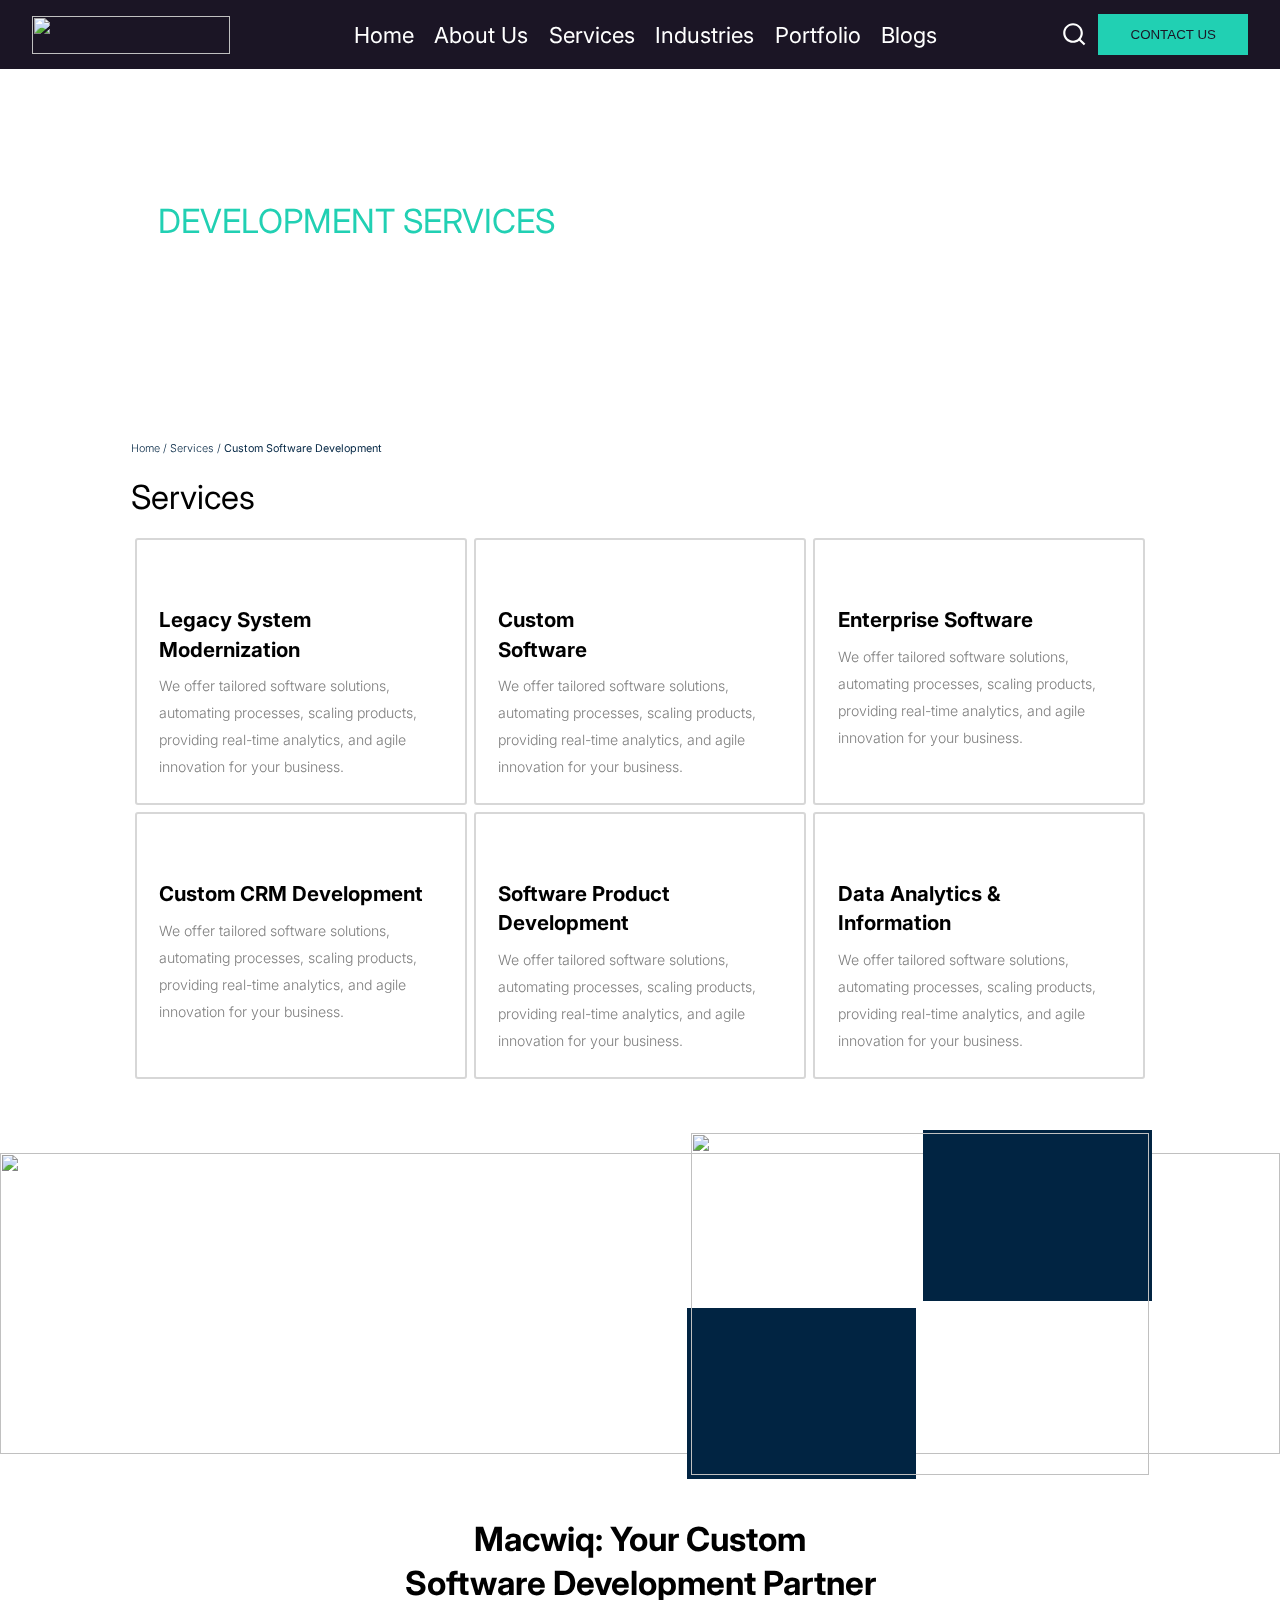
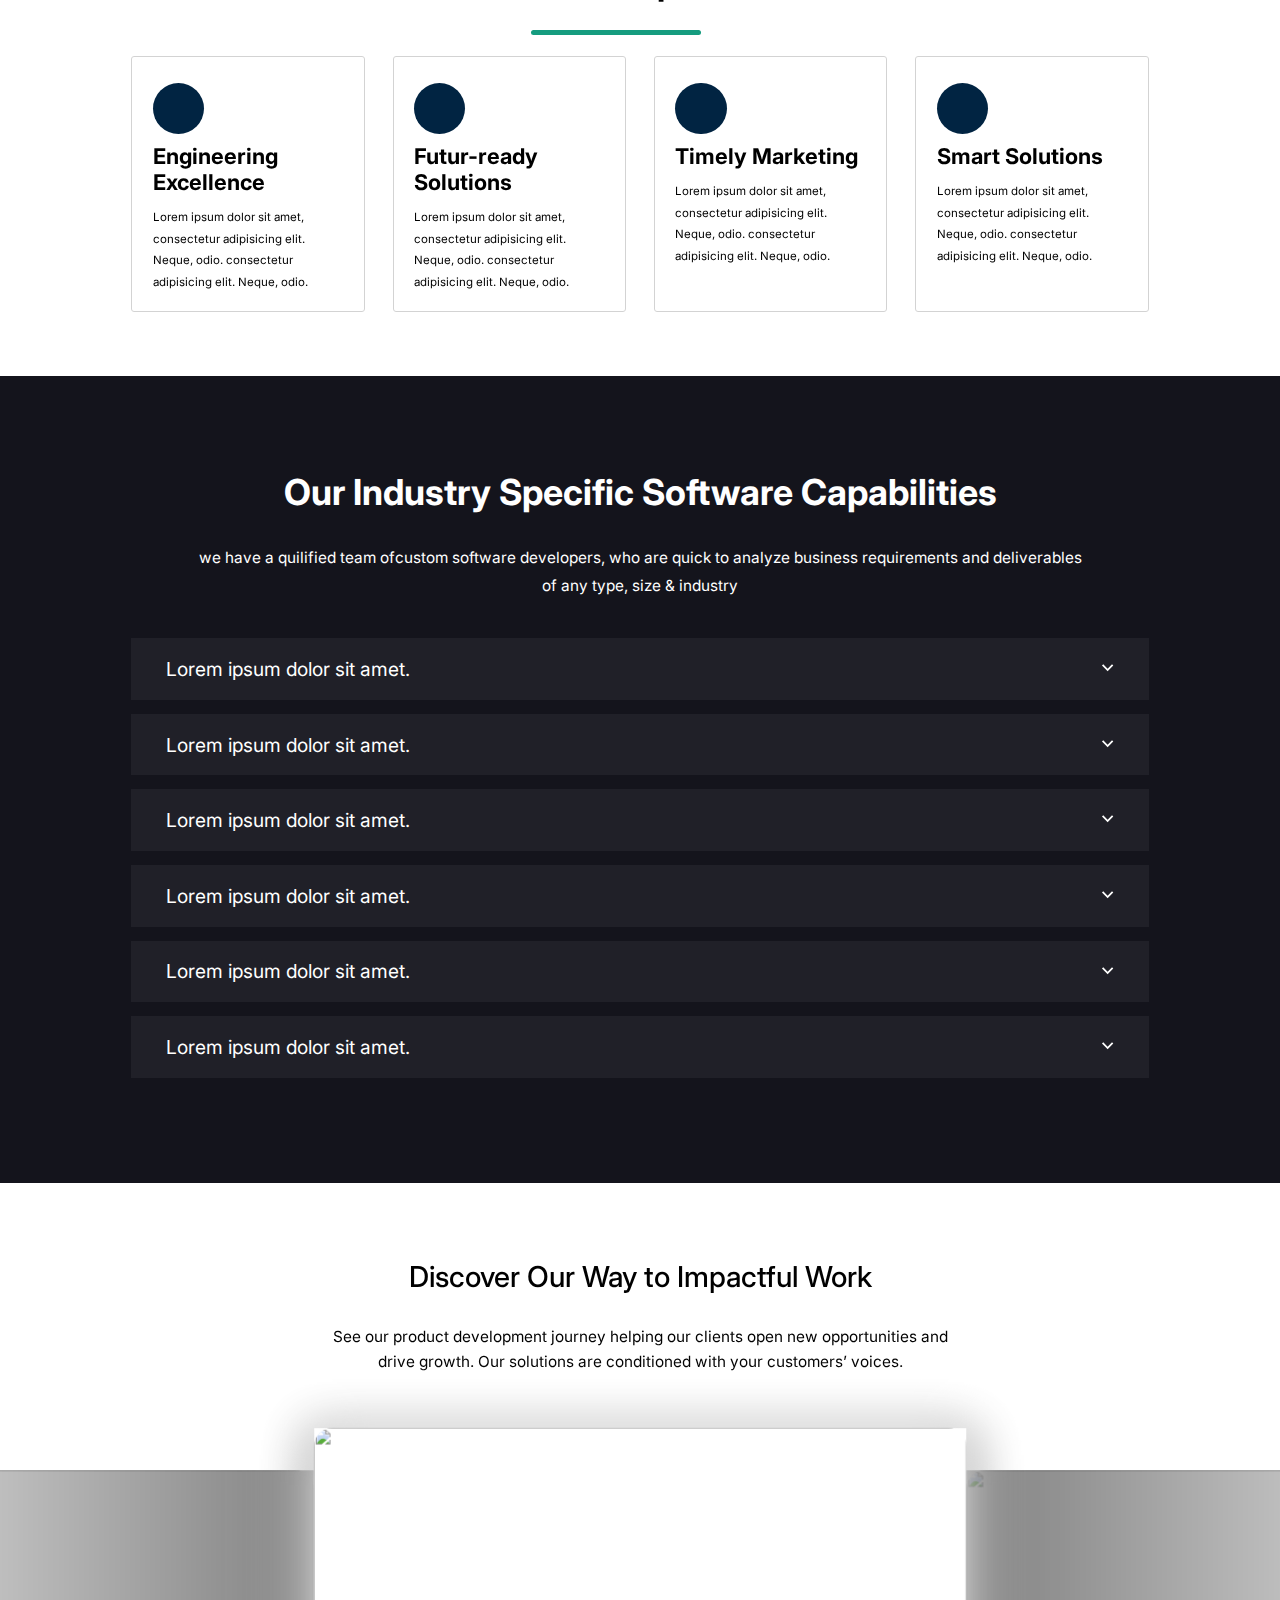
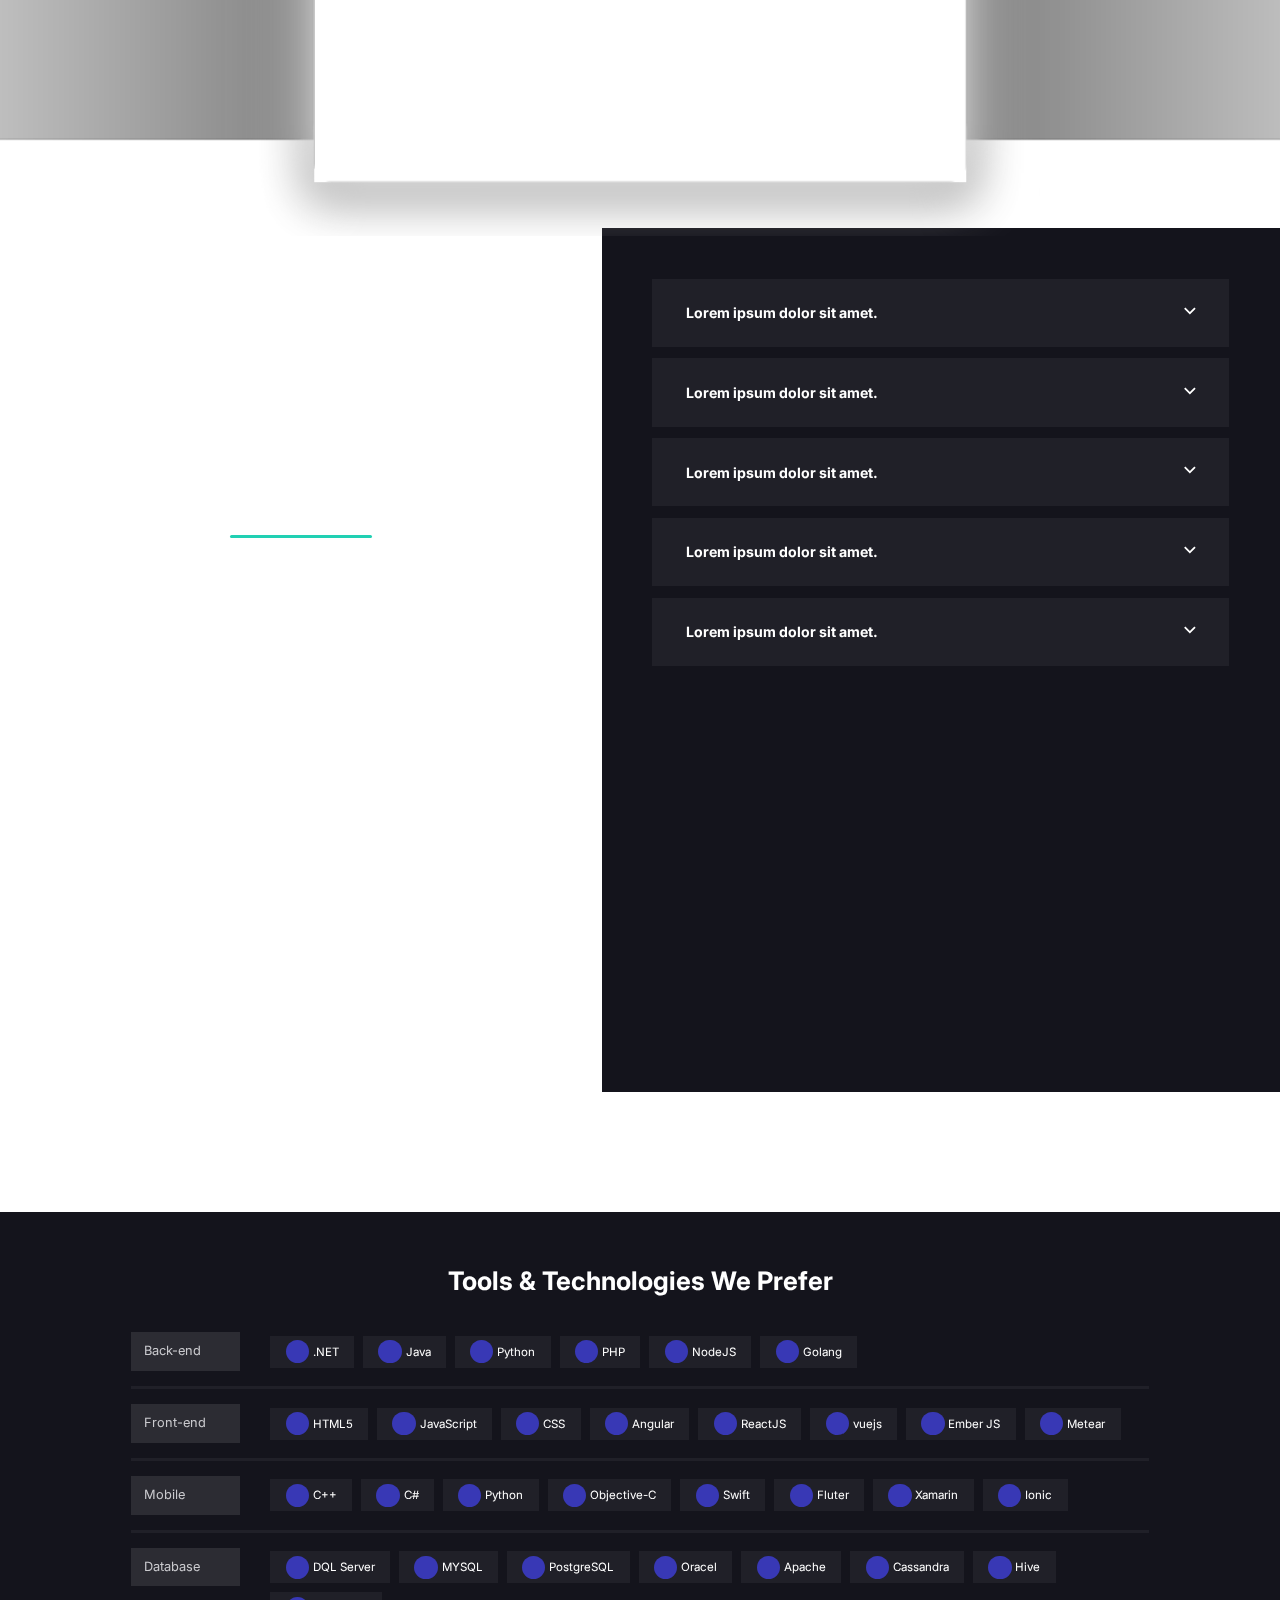
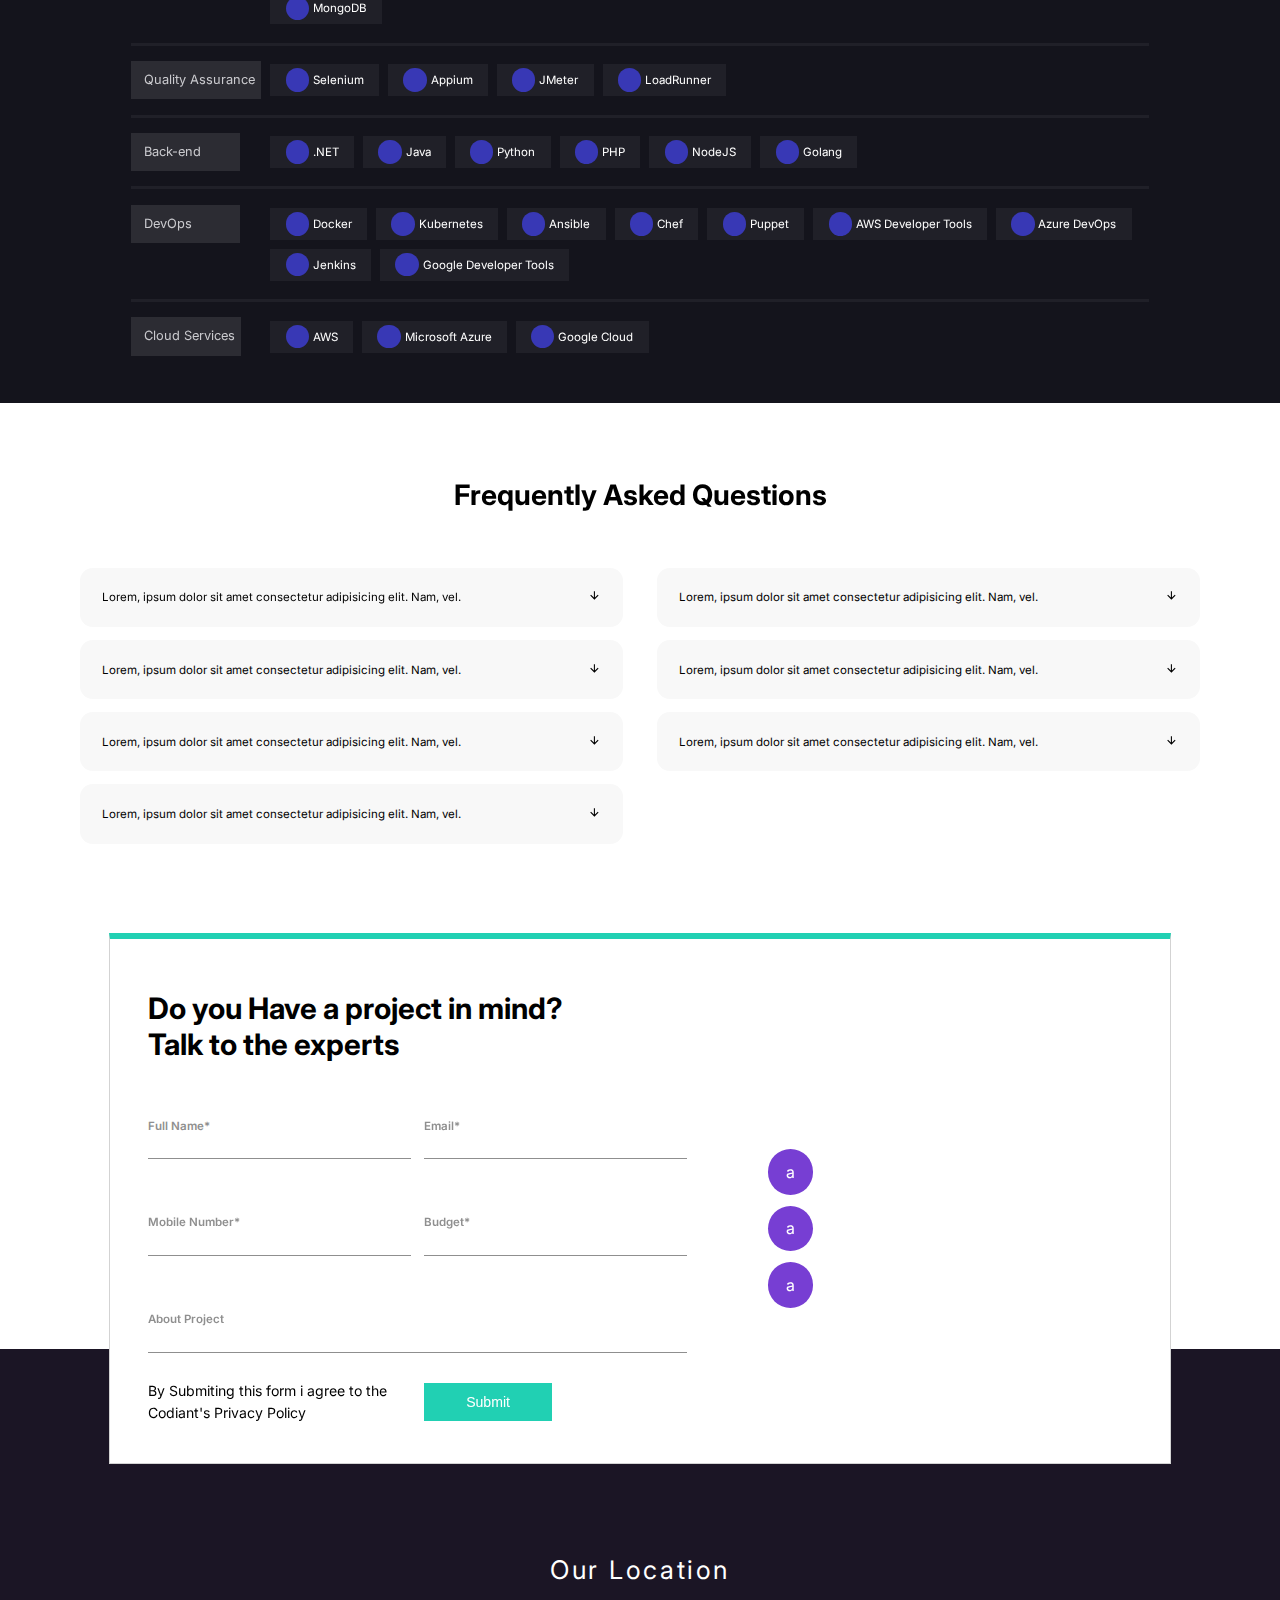
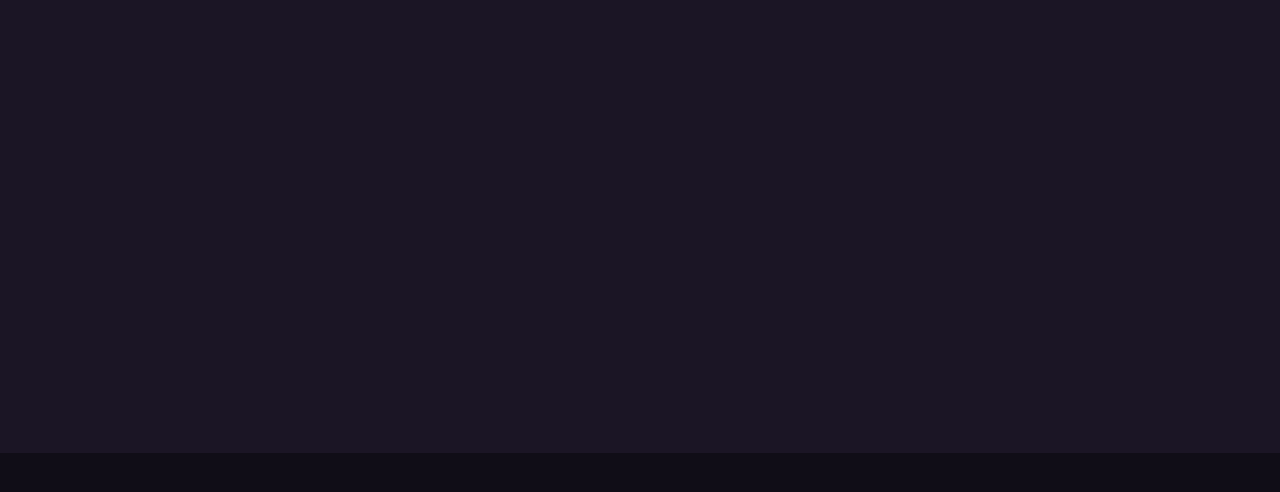
==== s-index.html @ 773e509d "Add files via upload" ====
<!DOCTYPE html>
<html lang="en">

<head>
    <meta charset="UTF-8">
    <meta name="viewport" content="width=device-width, initial-scale=1.0">
    <link rel="preconnect" href="https://fonts.googleapis.com">
    <link rel="preconnect" href="https://fonts.gstatic.com" crossorigin>
    <link href="https://fonts.googleapis.com/css2?family=Inter:wght@100..900&display=swap" rel="stylesheet">
    <title>Custom Software</title>
    <link rel="stylesheet" href="https://cdn.jsdelivr.net/npm/swiper@11/swiper-bundle.min.css" />

    <script src="https://cdn.jsdelivr.net/npm/swiper@11/swiper-bundle.min.js"></script>
    <link rel="stylesheet" href="./s-index.css">
</head>

<body>
    <nav>
        <div class="nav-container">
            <div class="brand">
                <img src="./image/Macwiq-logo.png" width="100%" height="100%" alt="">
            </div>
            <div class="list-of-links">
                <a href="">Home</a>
                <a href="">About Us</a>
                <a href="">Services</a>
                <a href="">Industries</a>
                <a href="">Portfolio</a>
                <a href="">Blogs</a>
            </div>
            <div class="nav-contact-us">
                <div class="search-icon"><svg xmlns="http://www.w3.org/2000/svg" viewBox="0 0 24 24" fill="white"><path d="M18.031 16.6168L22.3137 20.8995L20.8995 22.3137L16.6168 18.031C15.0769 19.263 13.124 20 11 20C6.032 20 2 15.968 2 11C2 6.032 6.032 2 11 2C15.968 2 20 6.032 20 11C20 13.124 19.263 15.0769 18.031 16.6168ZM16.0247 15.8748C17.2475 14.6146 18 12.8956 18 11C18 7.1325 14.8675 4 11 4C7.1325 4 4 7.1325 4 11C4 14.8675 7.1325 18 11 18C12.8956 18 14.6146 17.2475 15.8748 16.0247L16.0247 15.8748Z"></path></svg></div>
                <button>CONTACT US</button>
            </div>
        </div>
    </nav>
    <div class="header-image">
        <div class="container">
            <div class="header-txt">
                <h1>custom software <br><span style="color:#21d0b3;">development services</span></h1>
                <p>Drive profitable growth with our innovation-led mobile app development
                    services that meets business objectives with simplified user experience.</p>
            </div>
        </div>
    </div>
    <div class="container">
        <section class="service">
            <p>Home / Services / <b>Custom Software Development</b></p>
            <h2>Services</h2>
            <div class="services-box-grid">
                <div class="service-list">
                    <div class="service-list-inner-box">

                        <div class="service-icon-box">
                            <img src="./image/service-icon.png" alt="">
                        </div>
                        <strong>Legacy System<br>Modernization</strong>
                        <p>We offer tailored software solutions, automating processes, scaling products, providing
                            real-time analytics, and agile innovation for your business.</p>
                    </div>
                </div>
                <div class="service-list">
                    <div class="service-list-inner-box">
                        <div class="service-icon-box">
                            <img src="./image/service-icon.png" alt="">
                        </div>
                        <strong>Custom<br>Software</strong>
                        <p>We offer tailored software solutions, automating processes, scaling products, providing
                            real-time analytics, and agile innovation for your business.</p>
                    </div>
                </div>
                <div class="service-list">
                    <div class="service-list-inner-box">
                        <div class="service-icon-box">
                            <img src="./image/service-icon.png" alt="">
                        </div>
                        <strong>Enterprise Software</strong>
                        <p>We offer tailored software solutions, automating processes, scaling products, providing
                            real-time analytics, and agile innovation for your business.</p>
                    </div>
                </div>
                <div class="service-list">
                    <div class="service-list-inner-box">
                        <div class="service-icon-box">
                            <img src="./image/service-icon.png" alt="">
                        </div>
                        <strong>Custom CRM Development</strong>
                        <p>We offer tailored software solutions, automating processes, scaling products, providing
                            real-time analytics, and agile innovation for your business.</p>
                    </div>
                </div>
                <div class="service-list">
                    <div class="service-list-inner-box">
                        <div class="service-icon-box">
                            <img src="./image/service-icon.png" alt="">
                        </div>
                        <strong>Software Product<br>Development</strong>
                        <p>We offer tailored software solutions, automating processes, scaling products, providing
                            real-time analytics, and agile innovation for your business.</p>
                    </div>
                </div>
                <div class="service-list">
                    <div class="service-list-inner-box">
                        <div class="service-icon-box">
                            <img src="./image/service-icon.png" alt="">
                        </div>
                        <strong>Data Analytics &<br>Information</strong>
                        <p>We offer tailored software solutions, automating processes, scaling products, providing
                            real-time analytics, and agile innovation for your business.</p>
                    </div>
                </div>
            </div>
        </section>
    </div>
    <section class="section3">
        <img src="./image/section3.png" class="section3-back" width="100%" height="100%" alt="">
        <div class="container section3-w">
            <div class="section3-img"><img src="./image/section3_.png" width="100%" height="100%" alt=""></div>

            <div class="section3-txt">
                <h2>Our <br>
                    Custom Software <br>
                    Development Process</h2>
                <p>Building intuitive user interface for custom solutions by combining
                    your ideas and our end-to-end front-end development expertise</p>
            </div>
        </div>
    </section>
    <div class="section4 container">
        <h2>Macwiq: Your Custom <br>
            Software Development Partner </h2>
        <div class="section4-flex">
            <div class="section4-cards">
                <div class="section4-icon"></div>
                <strong>Engineering <br>Excellence</strong>
                <p>Lorem ipsum dolor sit amet, consectetur adipisicing elit. Neque, odio. consectetur adipisicing elit.
                    Neque, odio.</p>
            </div>
            <div class="section4-cards">
                <div class="section4-icon"></div>
                <strong>Futur-ready <br>Solutions</strong>
                <p>Lorem ipsum dolor sit amet, consectetur adipisicing elit. Neque, odio. consectetur adipisicing elit.
                    Neque, odio.</p>
            </div>
            <div class="section4-cards">
                <div class="section4-icon"></div>
                <strong>Timely Marketing</strong>
                <p>Lorem ipsum dolor sit amet, consectetur adipisicing elit. Neque, odio. consectetur adipisicing elit.
                    Neque, odio.</p>
            </div>
            <div class="section4-cards">
                <div class="section4-icon"></div>
                <strong>Smart Solutions</strong>
                <p>Lorem ipsum dolor sit amet, consectetur adipisicing elit. Neque, odio. consectetur adipisicing elit.
                    Neque, odio.</p>
            </div>
        </div>
    </div>
    <section class="faq-section">
        <div class="container faq-body">
            <h2>Our Industry Specific Software Capabilities</h2>
            <p>we have a quilified team ofcustom software developers, who are quick to analyze business requirements and
                deliverables of any type, size & industry</p>

            <div class="list-of-faq">
                <div class="faq">
                    <div class="faq-question">
                        <p>Lorem ipsum dolor sit amet.</p>
                        <div class="icon"><svg xmlns="http://www.w3.org/2000/svg" viewBox="0 0 24 24"
                                fill="currentColor">
                                <path
                                    d="M11.9999 13.1714L16.9497 8.22168L18.3639 9.63589L11.9999 15.9999L5.63599 9.63589L7.0502 8.22168L11.9999 13.1714Z">
                                </path>
                            </svg></div>
                    </div>
                    <div class="faq-answer">
                        <p>Lorem ipsum dolor sit amet consectetur adipisicing elit. Possimus veritatis asperiores
                            doloremque omnis eaque officiis molestiae ad aut deserunt sint.</p>
                    </div>
                </div>
                <div class="faq">
                    <div class="faq-question">
                        <p>Lorem ipsum dolor sit amet.</p>
                        <div class="icon"><svg xmlns="http://www.w3.org/2000/svg" viewBox="0 0 24 24"
                                fill="currentColor">
                                <path
                                    d="M11.9999 13.1714L16.9497 8.22168L18.3639 9.63589L11.9999 15.9999L5.63599 9.63589L7.0502 8.22168L11.9999 13.1714Z">
                                </path>
                            </svg></div>
                    </div>
                    <div class="faq-answer">
                        <p>Lorem ipsum dolor sit amet consectetur adipisicing elit. Possimus veritatis asperiores
                            doloremque omnis eaque officiis molestiae ad aut deserunt sint.</p>
                    </div>
                </div>
                <div class="faq">
                    <div class="faq-question">
                        <p>Lorem ipsum dolor sit amet.</p>
                        <div class="icon"><svg xmlns="http://www.w3.org/2000/svg" viewBox="0 0 24 24"
                                fill="currentColor">
                                <path
                                    d="M11.9999 13.1714L16.9497 8.22168L18.3639 9.63589L11.9999 15.9999L5.63599 9.63589L7.0502 8.22168L11.9999 13.1714Z">
                                </path>
                            </svg></div>
                    </div>
                    <div class="faq-answer">
                        <p>Lorem ipsum dolor sit amet consectetur adipisicing elit. Possimus veritatis asperiores
                            doloremque omnis eaque officiis molestiae ad aut deserunt sint.</p>
                    </div>
                </div>
                <div class="faq">
                    <div class="faq-question">
                        <p>Lorem ipsum dolor sit amet.</p>
                        <div class="icon"><svg xmlns="http://www.w3.org/2000/svg" viewBox="0 0 24 24"
                                fill="currentColor">
                                <path
                                    d="M11.9999 13.1714L16.9497 8.22168L18.3639 9.63589L11.9999 15.9999L5.63599 9.63589L7.0502 8.22168L11.9999 13.1714Z">
                                </path>
                            </svg></div>
                    </div>
                    <div class="faq-answer">
                        <p>Lorem ipsum dolor sit amet consectetur adipisicing elit. Possimus veritatis asperiores
                            doloremque omnis eaque officiis molestiae ad aut deserunt sint.</p>
                    </div>
                </div>
                <div class="faq">
                    <div class="faq-question">
                        <p>Lorem ipsum dolor sit amet.</p>
                        <div class="icon"><svg xmlns="http://www.w3.org/2000/svg" viewBox="0 0 24 24"
                                fill="currentColor">
                                <path
                                    d="M11.9999 13.1714L16.9497 8.22168L18.3639 9.63589L11.9999 15.9999L5.63599 9.63589L7.0502 8.22168L11.9999 13.1714Z">
                                </path>
                            </svg></div>
                    </div>
                    <div class="faq-answer">
                        <p>Lorem ipsum dolor sit amet consectetur adipisicing elit. Possimus veritatis asperiores
                            doloremque omnis eaque officiis molestiae ad aut deserunt sint.</p>
                    </div>
                </div>
                <div class="faq">
                    <div class="faq-question">
                        <p>Lorem ipsum dolor sit amet.</p>
                        <div class="icon"><svg xmlns="http://www.w3.org/2000/svg" viewBox="0 0 24 24"
                                fill="currentColor">
                                <path
                                    d="M11.9999 13.1714L16.9497 8.22168L18.3639 9.63589L11.9999 15.9999L5.63599 9.63589L7.0502 8.22168L11.9999 13.1714Z">
                                </path>
                            </svg></div>
                    </div>
                    <div class="faq-answer">
                        <p>Lorem ipsum dolor sit amet consectetur adipisicing elit. Possimus veritatis asperiores
                            doloremque omnis eaque officiis molestiae ad aut deserunt sint.</p>
                    </div>
                </div>
            </div>

        </div>
    </section>

    <div class="section6">
        <h2>Discover Our Way to Impactful Work</h2>
        <div class="section6-line"></div>
        <p>See our product development journey helping our clients open new opportunities and drive growth. Our
            solutions are conditioned with your customers’ voices.</p>

        <div class="swip">
            <div class="swiper mySwiper">
                <div class="swiper-wrapper">
                    <div class="swiper-slide">
                        <img src="./image/sqiper1_.png" />
                    </div>
                    <div class="swiper-slide">
                        <img src="./image/sqiper1_1.png" />
                    </div>
                    <div class="swiper-slide">
                        <img src="./image/swiper1_2.png" />
                    </div>
                    <div class="swiper-slide">
                        <img src="./image/sqiper1_.png" />
                    </div>
                    <div class="swiper-slide">
                        <img src="./image/sqiper1_1.png" />
                    </div>
                    <div class="swiper-slide">
                        <img src="./image/swiper1_2.png" />
                    </div>
                    <div class="swiper-slide">
                        <img src="./image/sqiper1_.png" />
                    </div>
                    <div class="swiper-slide">
                        <img src="./image/sqiper1_1.png" />
                    </div>
                    <div class="swiper-slide">
                        <img src="./image/swiper1_2.png" />
                    </div>
                </div>
                <div class="swiper-pagination"></div>
            </div>
        </div>


    </div>

    <section class="section5">
        <div class="section5-txt">
            <h2>Our Custom Software <br>
                Development Process</h2>
            <div class="section-5-color-line"></div>
            <p>A website solution is highly efficient and holds a lot
                to offer to your businesses, whether you are a small
                business or a huge organization</p>
        </div>
        <div class="section5-faq">
            <div class="section5-faq-body">
                <div class="section-5-container">
                    <div class="section-5-faq-box">
                        <div class="section-5-faq-question">
                            <p>Lorem ipsum dolor sit amet.</p>
                            <div class="icon"><svg xmlns="http://www.w3.org/2000/svg" viewBox="0 0 24 24"
                                    fill="currentColor">
                                    <path
                                        d="M11.9999 13.1714L16.9497 8.22168L18.3639 9.63589L11.9999 15.9999L5.63599 9.63589L7.0502 8.22168L11.9999 13.1714Z">
                                    </path>
                                </svg></div>
                        </div>
                        <div class="section-5-faq-answer" id="section-5-faq-answer">
                            <p>Lorem ipsum dolor sit amet consectetur adipisicing elit. Rem provident ea amet blanditiis
                                praesentium. Ipsa aut accusamus nemo consequuntur obcaecati.</p>
                        </div>
                    </div>
                    <div class="section-5-faq-box">
                        <div class="section-5-faq-question">
                            <p>Lorem ipsum dolor sit amet.</p>
                            <div class="icon"><svg xmlns="http://www.w3.org/2000/svg" viewBox="0 0 24 24"
                                    fill="currentColor">
                                    <path
                                        d="M11.9999 13.1714L16.9497 8.22168L18.3639 9.63589L11.9999 15.9999L5.63599 9.63589L7.0502 8.22168L11.9999 13.1714Z">
                                    </path>
                                </svg></div>
                        </div>
                        <div class="section-5-faq-answer" id="section-5-faq-answer">
                            <p>Lorem ipsum dolor sit amet consectetur adipisicing elit. Rem provident ea amet blanditiis
                                praesentium. Ipsa aut accusamus nemo consequuntur obcaecati.</p>
                        </div>
                    </div>
                    <div class="section-5-faq-box">
                        <div class="section-5-faq-question">
                            <p>Lorem ipsum dolor sit amet.</p>
                            <div class="icon"><svg xmlns="http://www.w3.org/2000/svg" viewBox="0 0 24 24"
                                    fill="currentColor">
                                    <path
                                        d="M11.9999 13.1714L16.9497 8.22168L18.3639 9.63589L11.9999 15.9999L5.63599 9.63589L7.0502 8.22168L11.9999 13.1714Z">
                                    </path>
                                </svg></div>
                        </div>
                        <div class="section-5-faq-answer" id="section-5-faq-answer">
                            <p>Lorem ipsum dolor sit amet consectetur adipisicing elit. Rem provident ea amet blanditiis
                                praesentium. Ipsa aut accusamus nemo consequuntur obcaecati.</p>
                        </div>
                    </div>
                    <div class="section-5-faq-box">
                        <div class="section-5-faq-question">
                            <p>Lorem ipsum dolor sit amet.</p>
                            <div class="icon"><svg xmlns="http://www.w3.org/2000/svg" viewBox="0 0 24 24"
                                    fill="currentColor">
                                    <path
                                        d="M11.9999 13.1714L16.9497 8.22168L18.3639 9.63589L11.9999 15.9999L5.63599 9.63589L7.0502 8.22168L11.9999 13.1714Z">
                                    </path>
                                </svg></div>
                        </div>
                        <div class="section-5-faq-answer" id="section-5-faq-answer">
                            <p>Lorem ipsum dolor sit amet consectetur adipisicing elit. Rem provident ea amet blanditiis
                                praesentium. Ipsa aut accusamus nemo consequuntur obcaecati.</p>
                        </div>
                    </div>
                    <div class="section-5-faq-box">
                        <div class="section-5-faq-question">
                            <p>Lorem ipsum dolor sit amet.</p>
                            <div class="icon"><svg xmlns="http://www.w3.org/2000/svg" viewBox="0 0 24 24"
                                    fill="currentColor">
                                    <path
                                        d="M11.9999 13.1714L16.9497 8.22168L18.3639 9.63589L11.9999 15.9999L5.63599 9.63589L7.0502 8.22168L11.9999 13.1714Z">
                                    </path>
                                </svg></div>
                        </div>
                        <div class="section-5-faq-answer" id="section-5-faq-answer">
                            <p>Lorem ipsum dolor sit amet consectetur adipisicing elit. Rem provident ea amet blanditiis
                                praesentium. Ipsa aut accusamus nemo consequuntur obcaecati.</p>
                        </div>
                    </div>
                </div>
            </div>
        </div>
    </section>

    <section class="tools-and-tech">
        <div class="container">
            <h2>Tools & Technologies We Prefer</h2>



            <div class="flex-tool">
                <div class="tool-name">
                    <div>Back-end </div>
                </div>
                <div class="tool-list">
                    <div><span class="tech-icon"></span> .NET</div>
                    <div><span class="tech-icon"></span> Java</div>
                    <div><span class="tech-icon"></span> Python</div>
                    <div><span class="tech-icon"></span> PHP</div>
                    <div><span class="tech-icon"></span> NodeJS</div>
                    <div><span class="tech-icon"></span> Golang</div>
                </div>
            </div>
            <div class="flex-tool">
                <div class="tool-name">
                    <div>Front-end </div>
                </div>
                <div class="tool-list">
                    <div><span class="tech-icon"></span> HTML5</div>
                    <div><span class="tech-icon"></span> JavaScript</div>
                    <div><span class="tech-icon"></span> CSS</div>
                    <div><span class="tech-icon"></span> Angular</div>
                    <div><span class="tech-icon"></span> ReactJS</div>
                    <div><span class="tech-icon"></span> vuejs</div>
                    <div><span class="tech-icon"></span> Ember JS</div>
                    <div><span class="tech-icon"></span> Metear</div>
                </div>
            </div>
            <div class="flex-tool">
                <div class="tool-name">
                    <div>Mobile</div>
                </div>
                <div class="tool-list">
                    <div><span class="tech-icon"></span> C++</div>
                    <div><span class="tech-icon"></span> C#</div>
                    <div><span class="tech-icon"></span> Python</div>
                    <div><span class="tech-icon"></span> Objective-C</div>
                    <div><span class="tech-icon"></span> Swift</div>
                    <div><span class="tech-icon"></span> Fluter</div>
                    <div><span class="tech-icon"></span> Xamarin</div>
                    <div><span class="tech-icon"></span> Ionic</div>
                </div>
            </div>
            <div class="flex-tool">
                <div class="tool-name">
                    <div>Database</div>
                </div>
                <div class="tool-list">
                    <div><span class="tech-icon"></span> DQL Server</div>
                    <div><span class="tech-icon"></span> MYSQL</div>
                    <div><span class="tech-icon"></span> PostgreSQL</div>
                    <div><span class="tech-icon"></span> Oracel</div>
                    <div><span class="tech-icon"></span> Apache</div>
                    <div><span class="tech-icon"></span> Cassandra</div>
                    <div><span class="tech-icon"></span> Hive</div>
                    <div><span class="tech-icon"></span> MongoDB</div>
                </div>
            </div>
            <div class="flex-tool">
                <div class="tool-name">
                    <div>Quality Assurance</div>
                </div>
                <div class="tool-list">
                    <div><span class="tech-icon"></span> Selenium</div>
                    <div><span class="tech-icon"></span> Appium</div>
                    <div><span class="tech-icon"></span> JMeter</div>
                    <div><span class="tech-icon"></span> LoadRunner</div>
                </div>
            </div>
            <div class="flex-tool">
                <div class="tool-name">
                    <div>Back-end </div>
                </div>
                <div class="tool-list">
                    <div><span class="tech-icon"></span> .NET</div>
                    <div><span class="tech-icon"></span> Java</div>
                    <div><span class="tech-icon"></span> Python</div>
                    <div><span class="tech-icon"></span> PHP</div>
                    <div><span class="tech-icon"></span> NodeJS</div>
                    <div><span class="tech-icon"></span> Golang</div>
                </div>
            </div>
            <div class="flex-tool">
                <div class="tool-name">
                    <div>DevOps</div>
                </div>
                <div class="tool-list">
                    <div><span class="tech-icon"></span> Docker</div>
                    <div><span class="tech-icon"></span> Kubernetes</div>
                    <div><span class="tech-icon"></span> Ansible</div>
                    <div><span class="tech-icon"></span> Chef</div>
                    <div><span class="tech-icon"></span> Puppet</div>
                    <div><span class="tech-icon"></span> AWS Developer Tools</div>
                    <div><span class="tech-icon"></span> Azure DevOps</div>
                    <div><span class="tech-icon"></span> Jenkins</div>
                    <div><span class="tech-icon"></span> Google Developer Tools</div>
                </div>
            </div>
            <div class="flex-tool">
                <div class="tool-name">
                    <div>Cloud Services</div>
                </div>
                <div class="tool-list">
                    <div><span class="tech-icon"></span> AWS</div>
                    <div><span class="tech-icon"></span> Microsoft Azure</div>
                    <div><span class="tech-icon"></span> Google Cloud</div>
                </div>
            </div>
        </div>
    </section>

    <section class="second-faq">
        <h2>Frequently Asked Questions</h2>
        <div class="second-faq-box">
            <div class="second-faq-flex">
                <div class="second-faq-col">
                    <p>Lorem, ipsum dolor sit amet consectetur adipisicing elit. Nam, vel.</p>
                    <span><svg xmlns="http://www.w3.org/2000/svg" viewBox="0 0 24 24" fill="currentColor"><path d="M13.0001 16.1716L18.3641 10.8076L19.7783 12.2218L12.0001 20L4.22192 12.2218L5.63614 10.8076L11.0001 16.1716V4H13.0001V16.1716Z"></path></svg></span>
                </div>
                <div class="second-faq-col">
                    <p>Lorem, ipsum dolor sit amet consectetur adipisicing elit. Nam, vel.</p>
                    <span><svg xmlns="http://www.w3.org/2000/svg" viewBox="0 0 24 24" fill="currentColor"><path d="M13.0001 16.1716L18.3641 10.8076L19.7783 12.2218L12.0001 20L4.22192 12.2218L5.63614 10.8076L11.0001 16.1716V4H13.0001V16.1716Z"></path></svg></span>
                </div>
            </div>
            <div class="second-faq-flex">
                <div class="second-faq-col">
                    <p>Lorem, ipsum dolor sit amet consectetur adipisicing elit. Nam, vel.</p>
                    <span><svg xmlns="http://www.w3.org/2000/svg" viewBox="0 0 24 24" fill="currentColor"><path d="M13.0001 16.1716L18.3641 10.8076L19.7783 12.2218L12.0001 20L4.22192 12.2218L5.63614 10.8076L11.0001 16.1716V4H13.0001V16.1716Z"></path></svg></span>
                </div>
                <div class="second-faq-col">
                    <p>Lorem, ipsum dolor sit amet consectetur adipisicing elit. Nam, vel.</p>
                    <span><svg xmlns="http://www.w3.org/2000/svg" viewBox="0 0 24 24" fill="currentColor"><path d="M13.0001 16.1716L18.3641 10.8076L19.7783 12.2218L12.0001 20L4.22192 12.2218L5.63614 10.8076L11.0001 16.1716V4H13.0001V16.1716Z"></path></svg></span>
                </div>
            </div>
            <div class="second-faq-flex">
                <div class="second-faq-col">
                    <p>Lorem, ipsum dolor sit amet consectetur adipisicing elit. Nam, vel.</p>
                    <span><svg xmlns="http://www.w3.org/2000/svg" viewBox="0 0 24 24" fill="currentColor"><path d="M13.0001 16.1716L18.3641 10.8076L19.7783 12.2218L12.0001 20L4.22192 12.2218L5.63614 10.8076L11.0001 16.1716V4H13.0001V16.1716Z"></path></svg></span>
                </div>
                <div class="second-faq-col">
                    <p>Lorem, ipsum dolor sit amet consectetur adipisicing elit. Nam, vel.</p>
                    <span><svg xmlns="http://www.w3.org/2000/svg" viewBox="0 0 24 24" fill="currentColor"><path d="M13.0001 16.1716L18.3641 10.8076L19.7783 12.2218L12.0001 20L4.22192 12.2218L5.63614 10.8076L11.0001 16.1716V4H13.0001V16.1716Z"></path></svg></span>
                </div>
            </div>
            <div class="second-faq-flex">
                <div class="second-faq-col">
                    <p>Lorem, ipsum dolor sit amet consectetur adipisicing elit. Nam, vel.</p>
                    <span><svg xmlns="http://www.w3.org/2000/svg" viewBox="0 0 24 24" fill="currentColor"><path d="M13.0001 16.1716L18.3641 10.8076L19.7783 12.2218L12.0001 20L4.22192 12.2218L5.63614 10.8076L11.0001 16.1716V4H13.0001V16.1716Z"></path></svg></span>
                </div>
            </div>
        </div>
    </section>

    <section class="section33">
        <div class="form-container">
            <div class="background-img-section33">
                <img src="./image/form-container.webp" width="100%" height="auto" alt="">
            </div>
            <div class="form-fields">
                <h2>Do you Have a project in mind? <br>Talk to the experts</h2>
                <form action="">
                    <div class="form-group">
                        <div class="form-flex">
                            <div>
                                <label for="">Full Name*</label><br>
                                <input type="text">
                            </div>
                            <div>
                                <label for="">Email*</label><br>
                                <input type="email">
                            </div>
                        </div>
                    </div>
                    <div class="form-group">
                        <div class="form-flex">
                            <div>
                                <label for="">Mobile Number*</label><br>
                                <input type="text">
                            </div>
                            <div>
                                <label for="">Budget*</label><br>
                                <input type="email">
                            </div>
                        </div>
                    </div>
                    <div class="form-group">
                        <div class="form-flex">
                            <div>
                                <label for="">About Project</label><br>
                                <input type="text">
                            </div>
                        </div>
                    </div>
                    <div class="form-group">
                        <div class="form-flex">
                            <div>
                                <p>By Submiting this form i agree to the Codiant's Privacy Policy</p>
                            </div>
                            <div>
                                <button>Submit</button>
                            </div>
                        </div>
                    </div>
                </form>
            </div>
            <div class="form-contact">
                <div class="form-contact-container">
                    <strong class="f-c-c">Get in Touch</strong>
                    <p>Lorem ipsum, dolor sit amet consectetur adipisicing elit. Nihil, quos. Lorem ipsum, dolor sit</p>
                    <div class="form-contact-flex">
                        <div class="form-contact-col">
                            <div class="form-contact-icon">a</div>
                        </div>
                        <div class="form-contact-col">
                            <p>Chat With Us</p>
                            <strong>info@chat.com</strong>
                        </div>
                    </div>
                    <div class="form-contact-flex">
                        <div class="form-contact-col">
                            <div class="form-contact-icon">a</div>
                        </div>
                        <div class="form-contact-col">
                            <p>Chat With Us</p>
                            <strong>info@chat.com</strong>
                        </div>
                    </div>
                    <div class="form-contact-flex">
                        <div class="form-contact-col">
                            <div class="form-contact-icon">a</div>
                        </div>
                        <div class="form-contact-col">
                            <p>Chat With Us</p>
                            <strong>info@chat.com</strong>
                        </div>
                    </div>

                    <div class="form-contact-social-icon">
                        <div class="form-contact-social-icon-item">a</div>
                        <div class="form-contact-social-icon-item">a</div>
                        <div class="form-contact-social-icon-item">a</div>
                        <div class="form-contact-social-icon-item">a</div>
                        <div class="form-contact-social-icon-item">a</div>
                        <div class="form-contact-social-icon-item">a</div>
                        <div class="form-contact-social-icon-item">a</div>
                    </div>


                </div>
            </div>
        </div>
    </section>

<footer>
    <div class="container">
        <h2>Our Location</h2>
    </div>
    <div class="footer-bottom"></div>
</footer>



    <script>
        const a = document.querySelectorAll('.service-list-inner-box')
        a.forEach(b => {
            b.addEventListener('mouseover', () => {
                b.classList.add('active-service-box');
            })
            b.addEventListener('mouseout', () => {
                b.classList.remove('active-service-box');
            })
        })

        const new_faq = document.querySelectorAll('.faq')
        new_faq.forEach(faq => {
            const new_question = faq.querySelector('.faq-question')
            const new_ans = faq.querySelector('.faq-answer')
            const new_icon = faq.querySelector('.icon')

            faq.addEventListener('click', () => {
                new_faq.forEach(item => {
                    if (item !== faq) {
                        item.classList.remove('faq-side-border');
                        item.querySelector('.icon').classList.remove('rotate-icon');
                        item.querySelector('.faq-answer').style.maxHeight = null;
                    }
                });
                if (faq.classList.contains('faq-side-border')) {
                    faq.classList.remove('faq-side-border');
                    new_ans.style.maxHeight = null
                    new_icon.classList.remove('rotate-icon');
                } else {
                    faq.classList.add('faq-side-border');
                    new_icon.classList.add('rotate-icon');
                    new_ans.style.maxHeight = new_ans.scrollHeight + 'px'
                }
            })
        })

    </script>
    <script>
        var swiper = new Swiper(".mySwiper", {
            effect: "coverflow",
            loop: true,
            grabCursor: true,
            centeredSlides: true,
            slidesPerView: "auto",
            coverflowEffect: {
                rotate: 50,
                stretch: 0,
                depth: 100,
                modifier: 1,
                slideShadows: true,
            },
            pagination: {
                el: ".swiper-pagination",
            },
        });
    </script>


    <script>
        const faq_box = document.querySelectorAll('.section-5-faq-box')
        faq_box.forEach(faq => {
            const question = faq.querySelector('.icon');
            const anwser = faq.querySelector('.section-5-faq-answer');

            faq.addEventListener('click', () => {

                faq_box.forEach(item => {
                    if (item !== faq) {
                        item.classList.remove('sec-5');
                        item.querySelector('.icon').classList.remove('rotate-icon');
                        item.querySelector('.section-5-faq-answer').style.maxHeight = null;
                    }
                });
                if (question.classList.contains('rotate-icon')) {
                    question.classList.remove('rotate-icon');
                    faq.classList.remove('sec-5');
                    anwser.style.maxHeight = null;
                } else {
                    question.classList.add('rotate-icon');
                    faq.classList.add('sec-5');
                    anwser.style.maxHeight = anwser.scrollHeight + 'px';
                }
            })

        })
    </script>
</body>

</html>
---- s-index.css ----
*{box-sizing: border-box;}
html,body{
    width: 100%;
    height: auto;
    padding: 0;
    margin: 0;
    font-family: inter;
}
nav{
    width: 100%;
    height: 69px;
    background-color: #1b1525;
}
.nav-container{
    width: 95%;
    height: 100%;
    display: flex;
    justify-content: space-between;
    align-items: center;
    margin: auto;
}
.brand{
    width: 198px;
    height: 38px;
}
.brand img{
    width: 100%;
    height: 100%;
    object-fit: contain;
}
.list-of-links{
    width: calc(100% - 390px);
    margin: auto;
    text-align: center;
}
.list-of-links a{
    text-wrap: nowrap;
    text-decoration: none;
    color: white;
    margin:0 1%;
    font-size: 22px;
}
.nav-contact-us{
    display: flex;
    align-items: center;
    gap: 6%;
}
.search-icon{
    width: 28px;
    height: 28px;
    /* background-color: #21d0b3; */
}
.nav-contact-us button{
    width: 159px;
    height: 41px;
    background-color: #21d0b3;
    color: #1b1525;
    border: 0;
    cursor: pointer;
}
@media (min-width:1366px ) AND (max-width:1440px) {
    .brand{
        width: 158px;
        /* height: 38px; */
    }
    .list-of-links a{font-size: 16px;} 
    .nav-contact-us button{
        width: 129px;
        height: 31px;
    }
}
@media (min-width:1440px ) AND (max-width:1640px) {
    .brand{
        width: 168px;
        /* height: 38px; */
    }
    .list-of-links a{font-size: 18px;} 
    .nav-contact-us button{
        width: 139px;
        height: 37px;
    }
}
.header-image{
    width: 100%;
    height: 27.3vw;
    background-image: url('./image/Layer\ 57.png');
    background-position: top;
    background-repeat: no-repeat;
    margin-top: -1px;
    background-size: 100%;
    display: grid;
    align-items: center;
}
.container{
    width: 79.5%;
    margin: auto;
}
.header-txt {
    padding:0 2.2%;
    /* margin-left: 1%; */
    margin-bottom: 3%;
    /* width: 100%; */
    border-left: 4px solid transparent;
    background-image: url('./image/header-border-image.png');
    background-repeat: no-repeat;
    background-size:4px 100%;
}
.header-txt h1{
    font-size: 2.6vw;
    font-weight: normal;
    text-transform: uppercase;
    color: white;
    margin: 0;
    padding: 0;
}
.header-txt p{
    margin:5px 0 0 0;
    font-size: .9vw;
    line-height: 1.9vw;
    color: white;
    width: 45%;
}

/* HEADER CSS ABOVE */

.breadcums{
    font-size: 15.5px;
}
.service-heading{
    font-size: 50px;
    font-weight: normal;
    margin: 1% 0;
    padding: 0;
}
/*  */
.service {
    /* width: calc(100% - (398px)); */
    margin: 20px auto 7% auto;
}

.service p {
    font-size: .84vw;
    letter-spacing: 0px;
    line-height: 1.9vw;
    color: #012442;
    font-weight: 300;
    font-family: "Inter";
}

.service h2 {
    font-size: 2.6vw;
    line-height: 1.4vw;
    color: #000000;
    font-weight: normal;
    font-family: "Inter";
}

.services-box-grid {
    width: 100%;
    height: auto;
    display: grid;
    grid-template-columns: repeat(3, minmax(30%, 1fr));
    grid-template-rows: repeat(2, minmax(auto, 1fr));
}

.service-list {
    margin: 1%;
    /* width: 487px;
    height: 369px; */
    padding: 1%;
    box-sizing: border-box;
    border: 2.5px solid rgb(215, 215, 215);
    border-radius: 3px;
}

.service-list-inner-box {
    width: 100%;
    height: 100%;
    padding: 6%;
    cursor: pointer;
}

.service-list-inner-box strong {
    font-size: 1.6vw;
    letter-spacing: 0px;
    line-height: 2.3vw;
}

.service-icon-box {
    width: 2.9vw;
    aspect-ratio: 1/1;
    mix-blend-mode: color-dodge;
    margin-bottom: 5px;
}

.service-list-inner-box p {
    font-size: 1.1vw;
    letter-spacing: 0px;
    line-height: 3vh;
    font-weight: 300;
    margin: 3% 0 0 0;
    color: grey;
}
.active-service-box :where(strong, p){
    color: #ffffff!important;
}
.service-list{

}
.active-service-box {
    border-radius: 3px;
    background-size: 100%;
    background-image: url('./image/service.png');
    background-repeat: no-repeat;
}

/* SECTION 3 */
.section3{
    width: 100%;
    height: 23.5vw;
    position: relative;
    display: grid;
    align-items: center;
}
.section3 .section3-back{
    width: 100%;
    height: 100%;
    position: absolute;
    object-fit: cover;
    z-index: -2;
    inset: 0;
}

.section3-img{
    width: 35.73vw;
    height: 26.72vw;
    position: absolute;
    right: 0;
    top: -1.6vw;
}
.section3-txt{
    /* line-height: 35px; */
    color: #ffffff;
    font-weight: 300;

}
.section3-txt h2{font-size: 2.6vw;line-height: 2.75vw;}
.section3-txt p{
    width: 33.33vw;
    font-size: 1vw;
    line-height: 1.7vw;
}
.section3-img::after{
    content: '';
    width: 50%;
    height: 50%;
    background-color: #012442;
    position: absolute;
    top: -3px;
    z-index: -1;
    right: -3px;
}
.section3-img::before{
    content: '';
    width: 50%;
    height: 50%;
    background-color: #012442;
    position: absolute;
    bottom: -4px;
    z-index: -1;
    left: -4px;
}
.section3-img img{
    width: 100%;
    height: 100%;
}
.section3-w{
    height: 100%;
    margin: auto;
    position: relative;
    display: flex;
    align-items: center;
}

/* SECTION 4 */
/* W - 350px H - 380px */


.section4{
    height: 100%;
    margin: 5% auto;
}
.section4 h2{
    font-size: 2.6vw;
    line-height: 3.39vw;
    font-weight: 700;
    font-family: "Inter";
    text-align: center;
    position: relative;
    margin-bottom: 4vw;
}
.section4 h2::after{
    content: '';
    width: 170px;
    height: 5px;
    background-color: #159c7f;
    position: absolute;
    border-radius: 50px;
    right: 44%;
    bottom: -30px;
}
.section4-flex{
    width: 100%;
    /* padding: 3% 5%; */
    height: auto;
    margin: 4% 0;
    display: flex;
    justify-content: space-between;
}
.section4-icon{
    width: 4vw;
    aspect-ratio: 1/1;
    /* height: ; */
    margin-bottom: 5%;
    border-radius: 50%;
    background-color: #012442;
}
.section4-cards{
    width: 18.23vw;
    height: 20vw;
    border: 0.01vw solid lightgrey;
    border-radius: 3px;
    padding: 2.5% 2%;
}
.section4-cards strong{
    font-size: 1.7vw;
}
.section4-cards p{
    font-size: .9vw;
    line-height: 1.7vw;
}

/* faq-section */
.faq-section{
    width: 100%;
    height: 63vw;
    background-color: #14141c;
    position: relative;
    overflow: hidden;
}
.faq-body{
    text-align: center;
    padding: 5% 0;
}
.faq-body h2{
    font-size: 2.8vw;
    color: white;
}
.faq-body p{
    width: 70vw;
    font-size: 1.2vw;
    color: white;
    line-height: 2.2vw;margin:0 auto;
}
.list-of-faq{
    text-align: start;
    margin-top: 3vw;
}

.faq{
    width: 100%;
    height: auto;
    padding:1.5% 3%;
    margin: 1.1vw 0;
    background-color: #202028;
    border-left: 4px solid transparent;
    cursor: pointer;
}
.faq-question{
    font-size: 2vw;
    color: white;
    display: flex;align-items: center;justify-content: space-between;
    /* margin-bottom:.2vw; */
}
.faq-question p{
    font-size: 1.5vw;
    color: white;
    font-weight: 400!important;}
.faq p{margin:0;padding: 0;width: 100%;}
.faq-side-border{
    border-left: 4px solid transparent;
    background-image: url('./image/faq-side-border.png');
    background-repeat: no-repeat;
    background-size:4px 100%;
}
.faq-answer{
    max-height: 0;
    overflow: hidden;
    transition:max-height .5s;
}
.section6{
    width: 100%;
    margin: 5% 0;
    overflow: hidden;
    text-align: center;
}
.section6 h2{font-size: 2.25vw;font-weight: 500;margin: 1vw 0;}
/* .section6-line{height: } */
.section6 p{
    width: 50vw;
    font-size: 1.2vw;
    margin: auto;
    line-height: 2vw;
}
.section6-line{
    width: 9vw;
    margin: auto;
    height: .3vw;
    background-image: url('./image/faq-heading-border.png');
    margin-bottom: 1vw;
}
.swip{
    padding: 3% 0;
}
.myswiper{
    width: 100%;
    height: auto;
    margin-top: 6%;
}
.swiper{overflow: unset;}
.swiper-wrapper{align-items: center;}
.swiper-slide{
    width: 55.2vw;
    height: 22.8vw;
    transform: translate3d(0px, 0px, -100px) rotateX(0deg) rotateY(0deg) scale(1)!important;
}
.swiper-slide-active{
    transform: translate3d(0px, 0px, -100px) rotateX(0deg) rotateY(0deg) scale(1)!important;
    height: 30vw;
    box-shadow: 0 0 60px 6px white, 0 10px 50px 5px rgba(0, 0, 0, 0.616);
    filter:drop-shadow();
}
.swiper-slide img, .swiper-slide-active img{
    width: 100%;
    height: 100%;
    border-radius: 20px;
}
.swiper-pagination{display: none;}

.section5{
    width: 100%;
    height: 80vh;
    display: flex;
    /* background-color: #013947; */
    position: relative;
    box-sizing: border-box;
    margin-bottom: 15%;
    background-image: url('./image/section5-background-image.png');
    background-repeat: no-repeat;
    background-size: 100%  100%;
    background-position:center;
}
.section5-txt{
    width: 47%;
    padding: 13% 5%;
    color: white;
    text-align: center;
    position: relative;
    overflow: hidden;
}
.section5-txt h2{
    /* font-size: 2.5rem; //1366px  */
    font-size: 2.8vw;
    margin: 0;
    margin-top: -8%;
    font-weight: bolder;
    position:  relative;
    /* fo */
    z-index: 1;
    /* line-height: 30px; */
}
.section-5-color-line{
    width: 30%;
    height: 3px;
    border-radius: 10px;
    background-color: #21D0B3;
    margin:4% auto 4% auto;
    position:  relative;
    z-index: 1;
}

.section5-txt p{
    width: 85%;
    margin: auto;
    font-size: 1.25vw;
    line-height: 2vw;
    position:  relative;
    z-index: 1;
}

.section5-faq{
    width: 53%;
    height: 100%;
    background-color: #14141C;
    display: grid;
    place-items: center;
}
.section5-faq-body{
    width: 100%;
    min-height: 120%;
    max-height: 120%;
    padding: 7.5%;
    background-color: #14141C;
    box-sizing: border-box;
}
.section-5-container{
    width: 100%;
    max-height: 100%;
    overflow: hidden;
    color: white;
}
.section-5-faq-box{
    background-color: #202028;
    padding: 2% 0;
    box-sizing: border-box;
    margin-bottom: 2%;
    border-left: 5px solid #202028; 
    cursor: pointer;
}
.section-5-faq-question{
    width: 100%;
    height: auto;
    display: flex;
    align-items: center;
    justify-content: space-between;
    padding: 0 5%;
    box-sizing: border-box;
}
.section-5-faq-question p{
    font-weight: bold;
    font-size: 1.1vw;
}
.section-5-faq-answer{
    width: 100%;
    max-height: 0;
    padding: 0 5%; 
    -webkit-transition:max-height .25s ease;
    -moz-transition:max-height .25s ease;
    -o-transition:max-height .25s ease;
    transition:max-height .25s ease;
    overflow: hidden;
}
.icon {width: 1.7vw;transition: transform .25s;}
.rotate-icon{
    transform: rotate(-90deg);
}
.section-5-faq-box.sec-5{   
    border-left: 5px solid;
    border-image: linear-gradient(to bottom, #21D0C1, #1DCEFA);
    border-image-slice: 1;
}
.section-5-faq-answer p{font-size: 1.1rem;line-height: 30px;margin:1% 0 3% 0;}

.tools-and-tech{
    width: 100%;
    /* height: 54.7vw; */
    height: auto;
    background-color: #14141C;
    padding: 2.5% 0;
}
.tools-and-tech h2{
    color: white;
    text-align: center;
    font-size: 2vw;
}

.flex-tool{
    width: 100%;
    height: auto;
    padding: 1.5% 0;
    border-bottom: 3px solid #202028;
    display: flex;
}
.flex-tool:last-child{border: 0;}
.tool-name{
    width: 15%;
}
.tool-name > div{
    /* width: fit-content; */
    padding:0 .5vw 0 1vw;
    height: 3vw;
    line-height: 3vw;
    min-width:8.5vw;
    max-width: fit-content;
    background-color: #2c2c33;
    font-size: 1vw;
    color: #cacace;
}
.tool-list{
    width: 100%;
    display: flex;
    flex-wrap: wrap;
    gap: .2vw;
    align-self: center;
}
.tool-list > div{
    padding: 0 1.2vw;
    height: 2.5vw;
    margin: .25vw 0;
    margin-left: .5vw;
    line-height: 2.5vw;
    width: fit-content;
    background-color: #202028;
    color: white;
    text-align: center;
    font-size: .9vw;
    display: flex;
    align-items: center;
    gap: .3vw;
}
.tech-icon{
    display: block;
    width: 1.82vw;
    height: 1.82vw ;
    background-color: #3838b5;
    border-radius: 50%;
}
.second-faq{
    width: 87.5%;
    height: auto;
    margin: auto;
    padding:4% 0;   
}
.second-faq h2{
    text-align: center;
    font-size: 2.2vw;
}

.second-faq-box{
    margin-top: 5%;
    width: 100%;
    /* height: 30px; */
}

.second-faq-flex{
    width: 100%;
    display: flex;
    justify-content: space-between;
    margin: 1vw 0;
}

.second-faq-col{
    width: 48.5%;
    height: auto;
    background-color: #f8f8f8;
    display: flex;
    justify-content: space-between;
    align-items: center;
    padding: 1% 2%;
    border-radius: 1vw;
    font-size: .9vw;
    cursor: pointer;
}

.second-faq-col span{
    width: 1vw;
    display: block;
}

/* FORM CSS */
.section33{
    width: 100%;
    height:auto;
}
.form-container{
    width: 83%;
    aspect-ratio: 2/1;
    margin:2% auto;
    border: 1px solid lightgrey;
    border-top: .5vw solid #21D0B3;
    padding:4% 3% 1% 3%;
    display: flex;
    position: relative;
    background-color: white;
}

.form-fields{
    width: 60%;
    height: 100%;
}
.form-contact{
    width: 40%;
    height: 100%;
    background-image: url('./image/form-contact.webp');
    background-position: center;
    background-repeat: no-repeat;
    background-size: 100% 100% ;
    padding: 5.5% 3%;
}
.background-img-section33{
    position: absolute;
    left: 0;
    bottom: -15%;
    width: 100%;
    height: auto;
}
.form-contact-container{
    width: 100%;
    height: 100%;
    color: white;
    display: grid;
    align-items: start;
}
.form-contact-container .f-c-c{
    font-size: 2.5vw;
    margin: 0;
}
.form-contact-container p{
    width: 90%;
    font-size: .95vw;
    margin: 0;
    line-height: 1.7vw;
}

.form-contact-flex{
    display: flex;
    width: 100%;
    align-items: center;
    gap: 4%;
    height: auto;
}
.form-contact-col:last-child{
    width: 100%;
}
.form-contact-col p{
    margin: 0;
    font-size: 1vw;
}
.form-contact-col strong{
    font-size: 1.3vw;
}
.form-contact-icon{
    width: 3.54vw;
    height: 3.54vw;
    background-color: #773ed3;
    border-radius: 50%;
    display: grid;
    place-items: center;
}
.form-contact-social-icon{
    width: 100%;
    height: auto;
    display: flex;
    align-items: center;
    justify-content: space-between;
}
.form-contact-social-icon-item{
    width: 2.6vw;
    height: 2.6vw;
    border-radius: 50%;
    background-color: rgba(255, 255, 255, 0.533);
    align-self: flex-end;
    margin-top: 10%;
    display: grid;
    place-items: center;
}
.form-fields h2{
    font-size: 2.3vw;
    margin: 0;
}

.form-group{
    width: 100%;
    margin: 4vw 0;
    padding-right: 4vw;
}
.form-flex{
    width: 100%;
    display: flex;
    gap: 1vw;
    align-items: center;
}
.form-flex > div{width: 100%;}
.form-group label{font-size: .9vw;color: #8f8f8f;font-weight: 600;}
.form-group input{
    border: 0;
    width: 100%;
    height: 2vw;
    border-bottom: .01vw solid #8f8f8f;
}
.form-group button{
    width: 10vw;
    height: 3vw;
    border: 0;
    font-size: 1.1vw;
    color: white;
    font-weight: 500;
    float: left;
    cursor: pointer;
    background-color: #21d0b3;
}
.form-group:nth-child(3){margin:1vw 0;}
.form-group:last-child{margin:.1vw 0;}
.form-group:last-child .form-flex >div{width: 50%;}
.form-group:last-child .form-flex >div > p{ font-size: 1.1vw;line-height: 1.75vw;}


footer{
    margin-top: -11vw;
    width: 100%;
    height:58vw;
    padding: 5%;
    background-color: #1B1525;
    z-index: -1;
    position: relative;
}

footer .container{
    margin-top: 11vw;
}

footer .container h2{
    color: white;
    text-align: center;
    font-size: 2vw;
    font-weight: 400;
    letter-spacing: .2vw;
}
.footer-bottom{
    width: 100%;
    height: 3vw;
    background-color: #100d17;
    position: absolute;
    bottom: 0;
    left: 0;
}
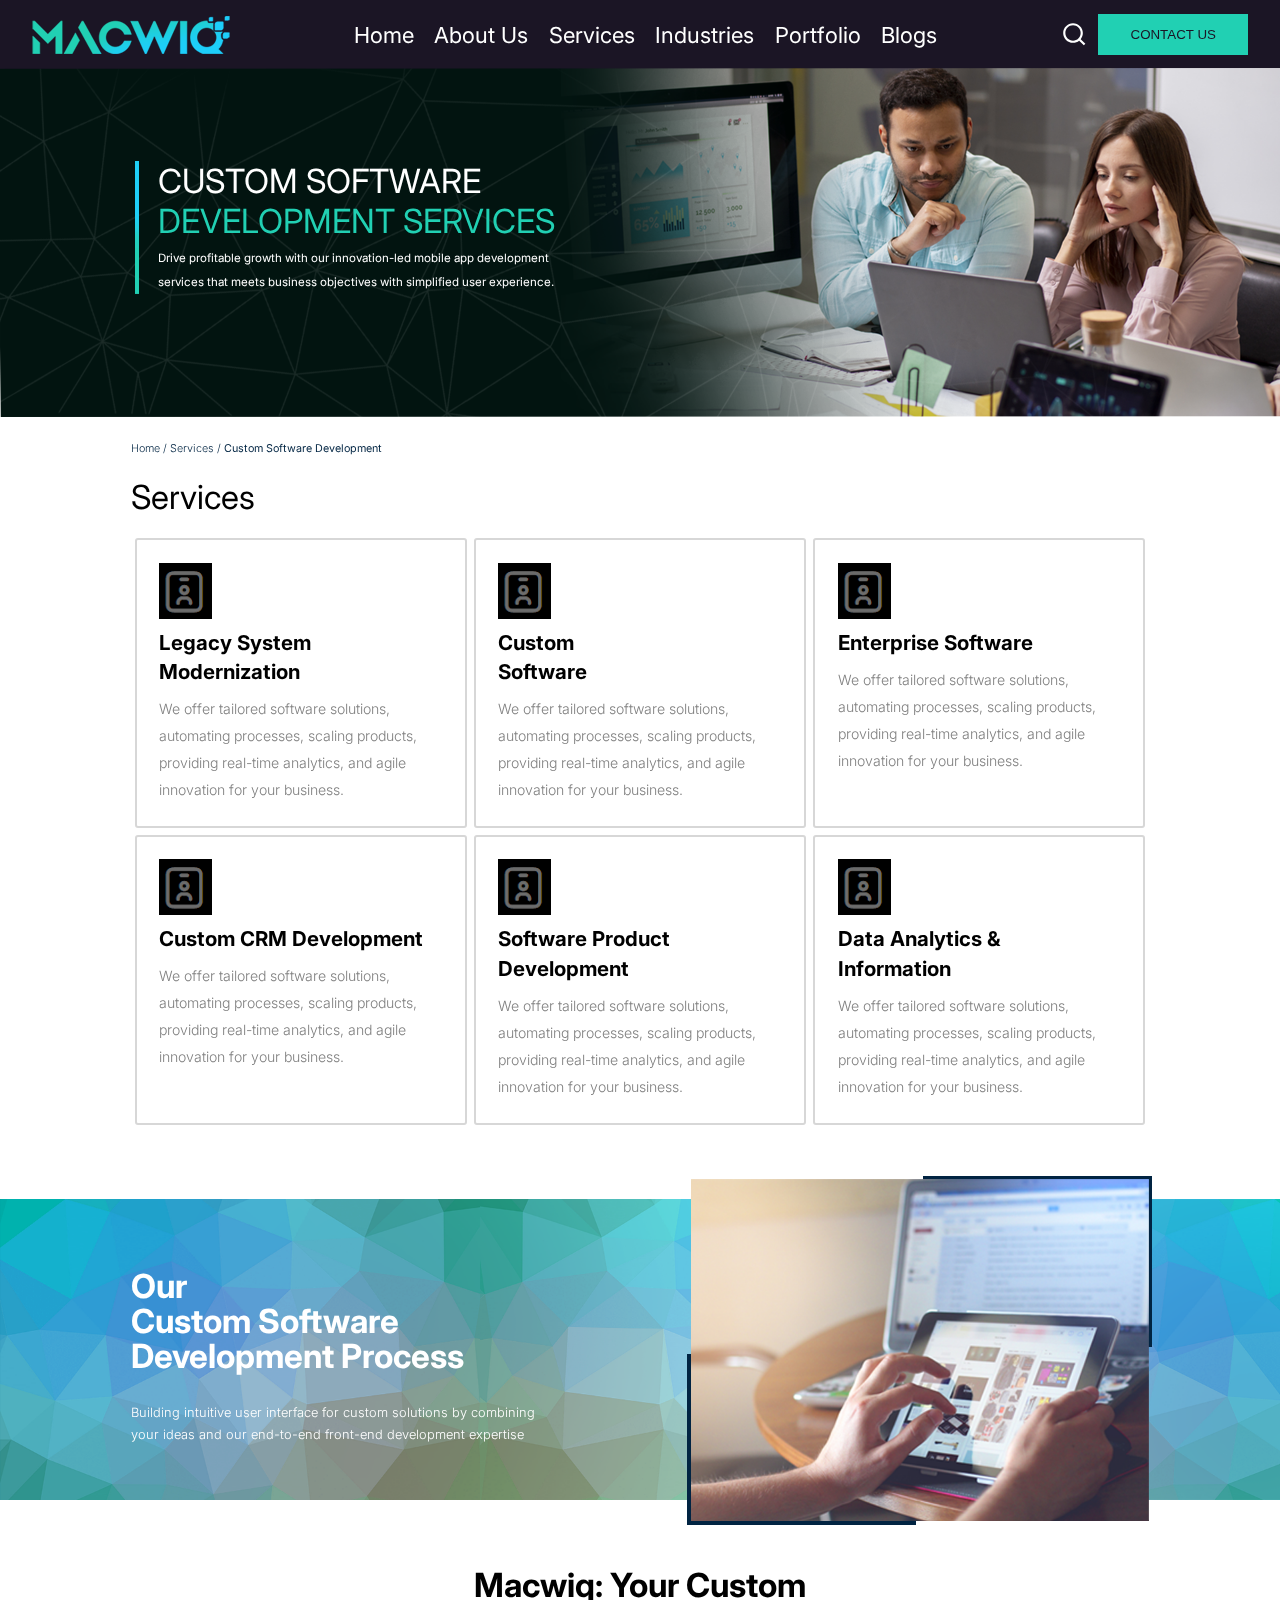
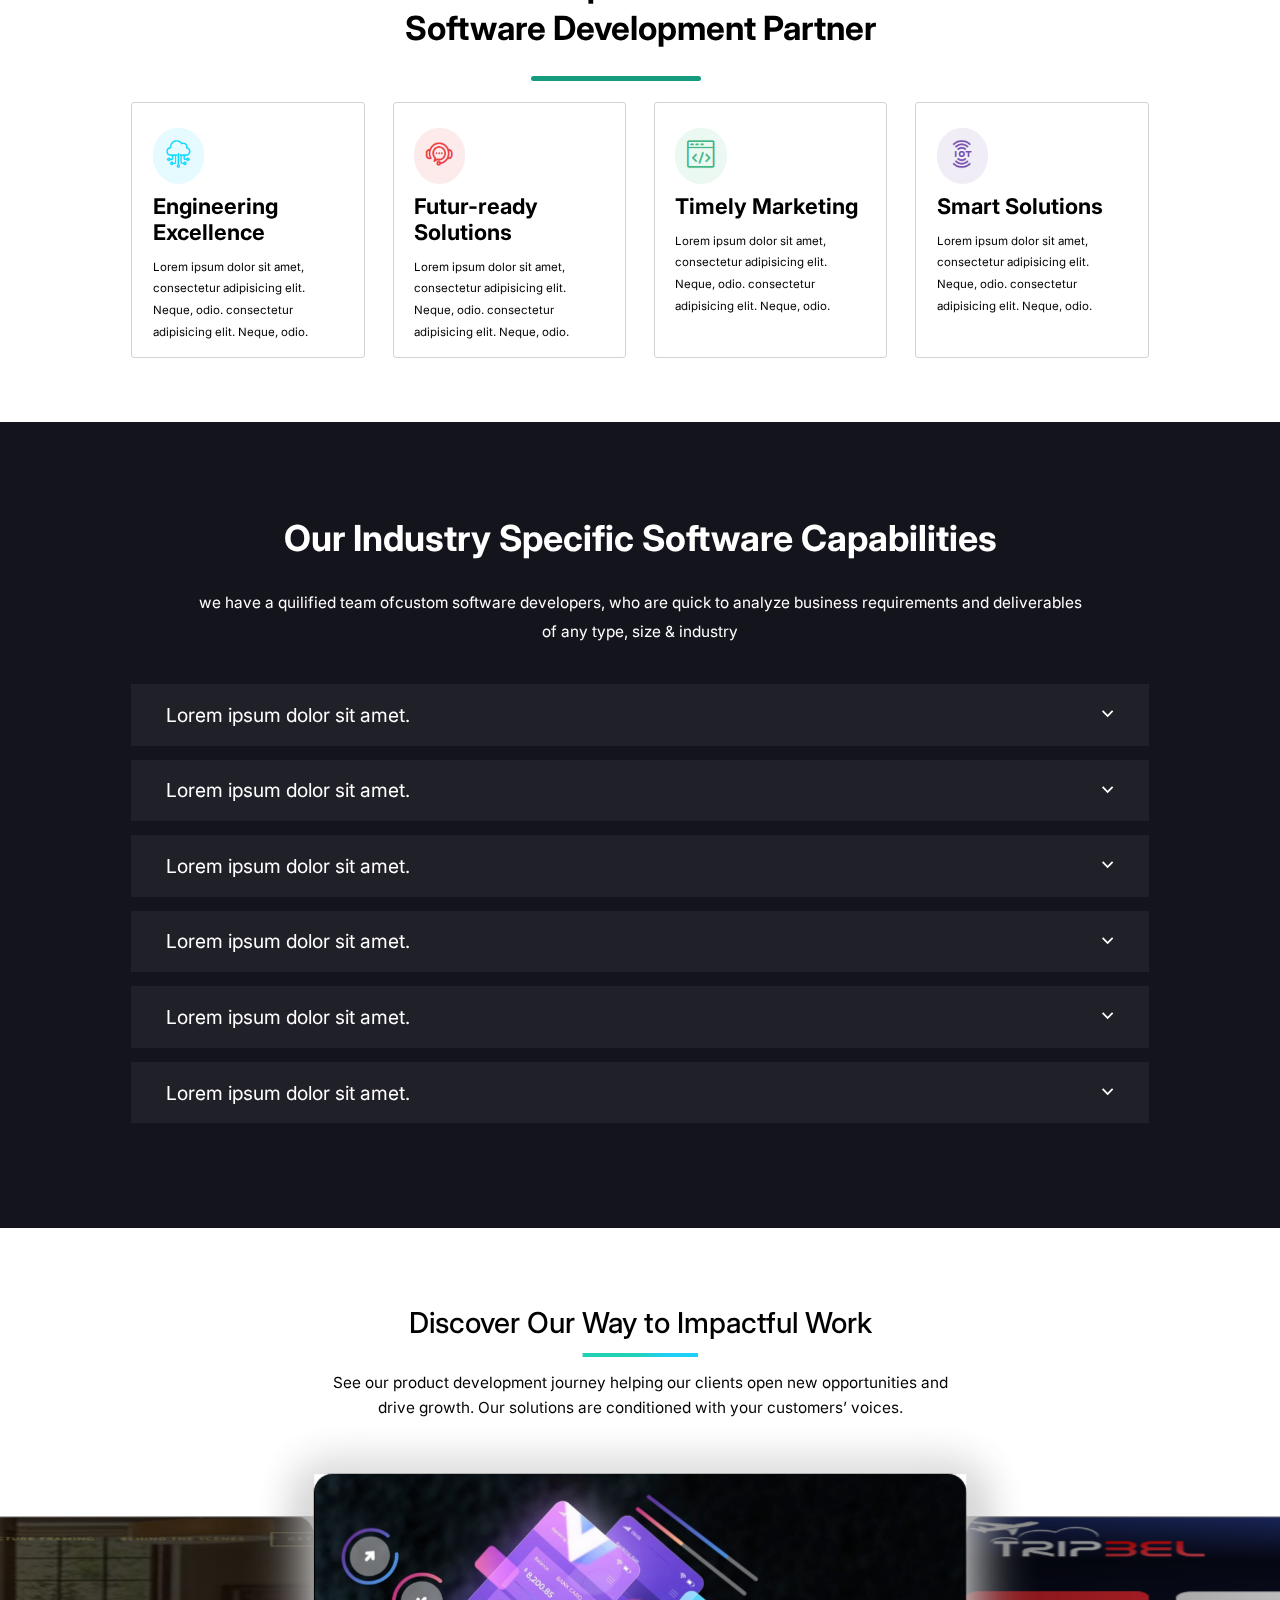
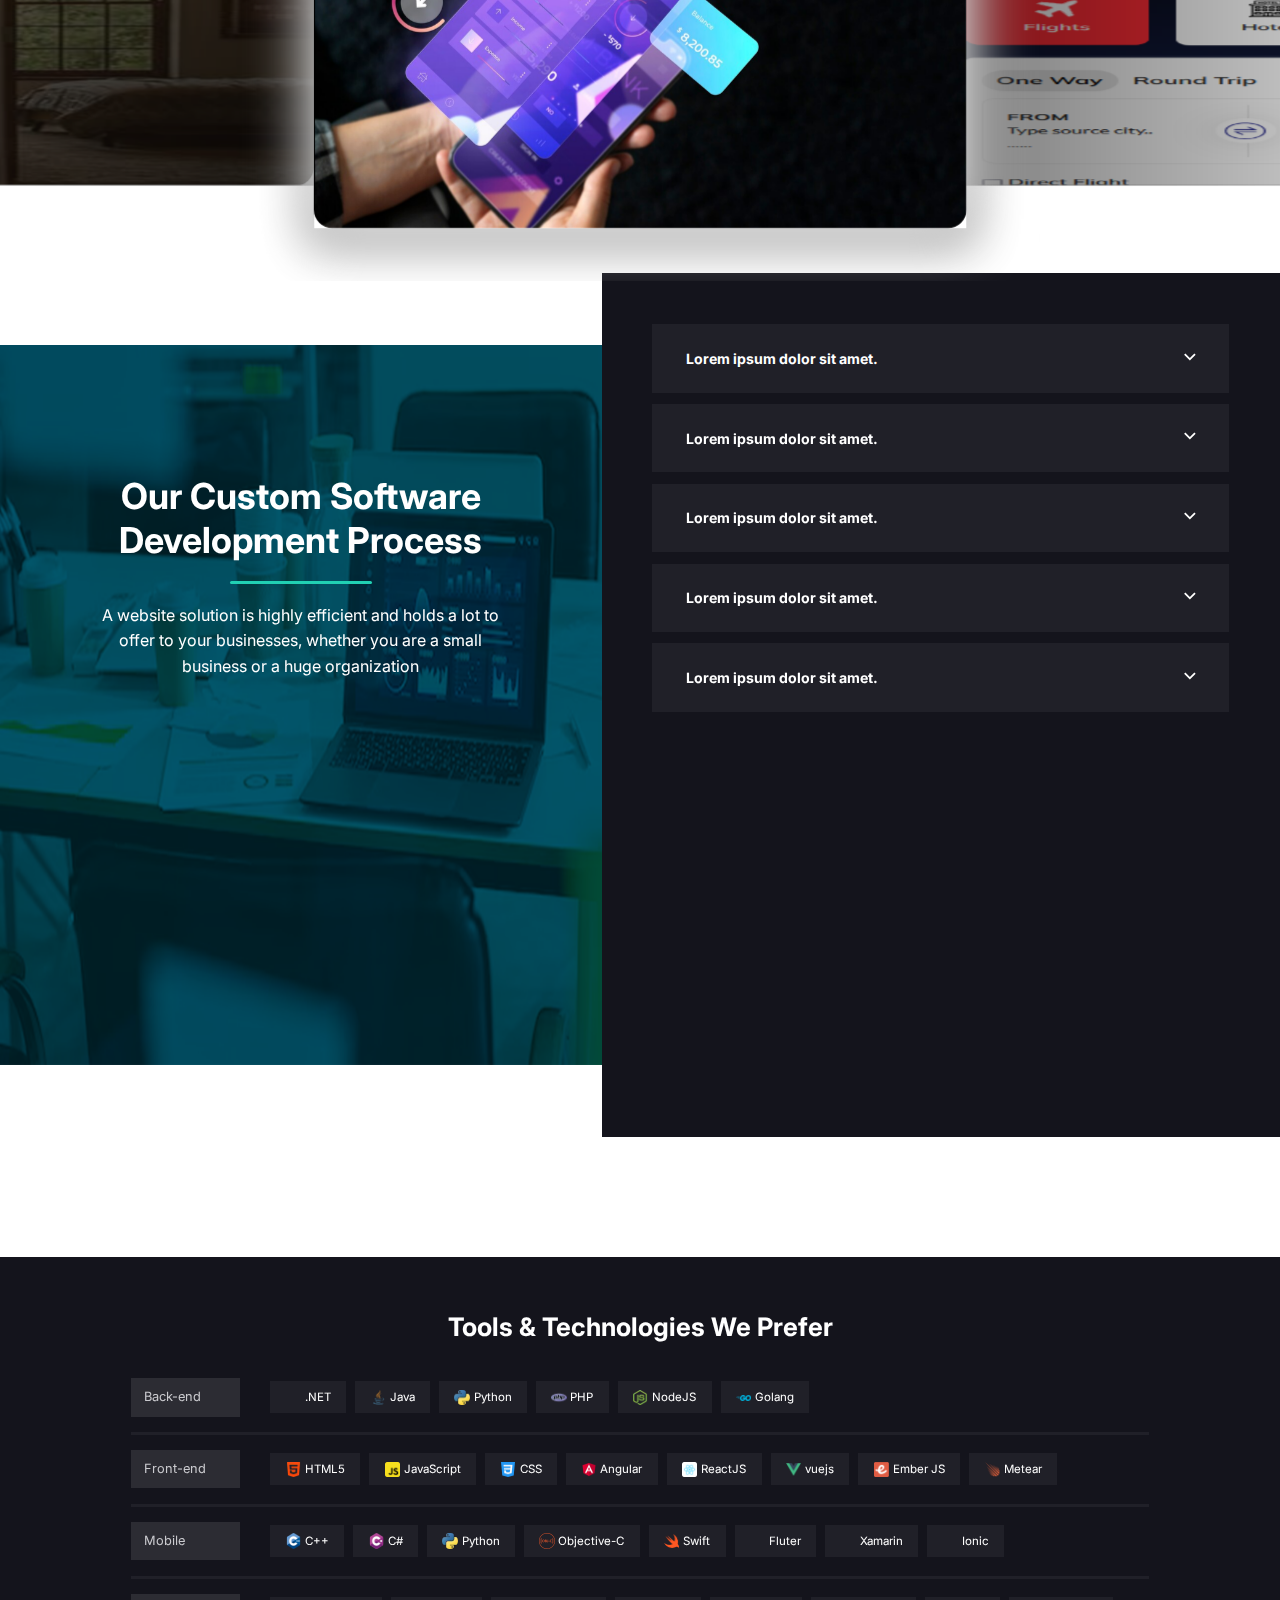
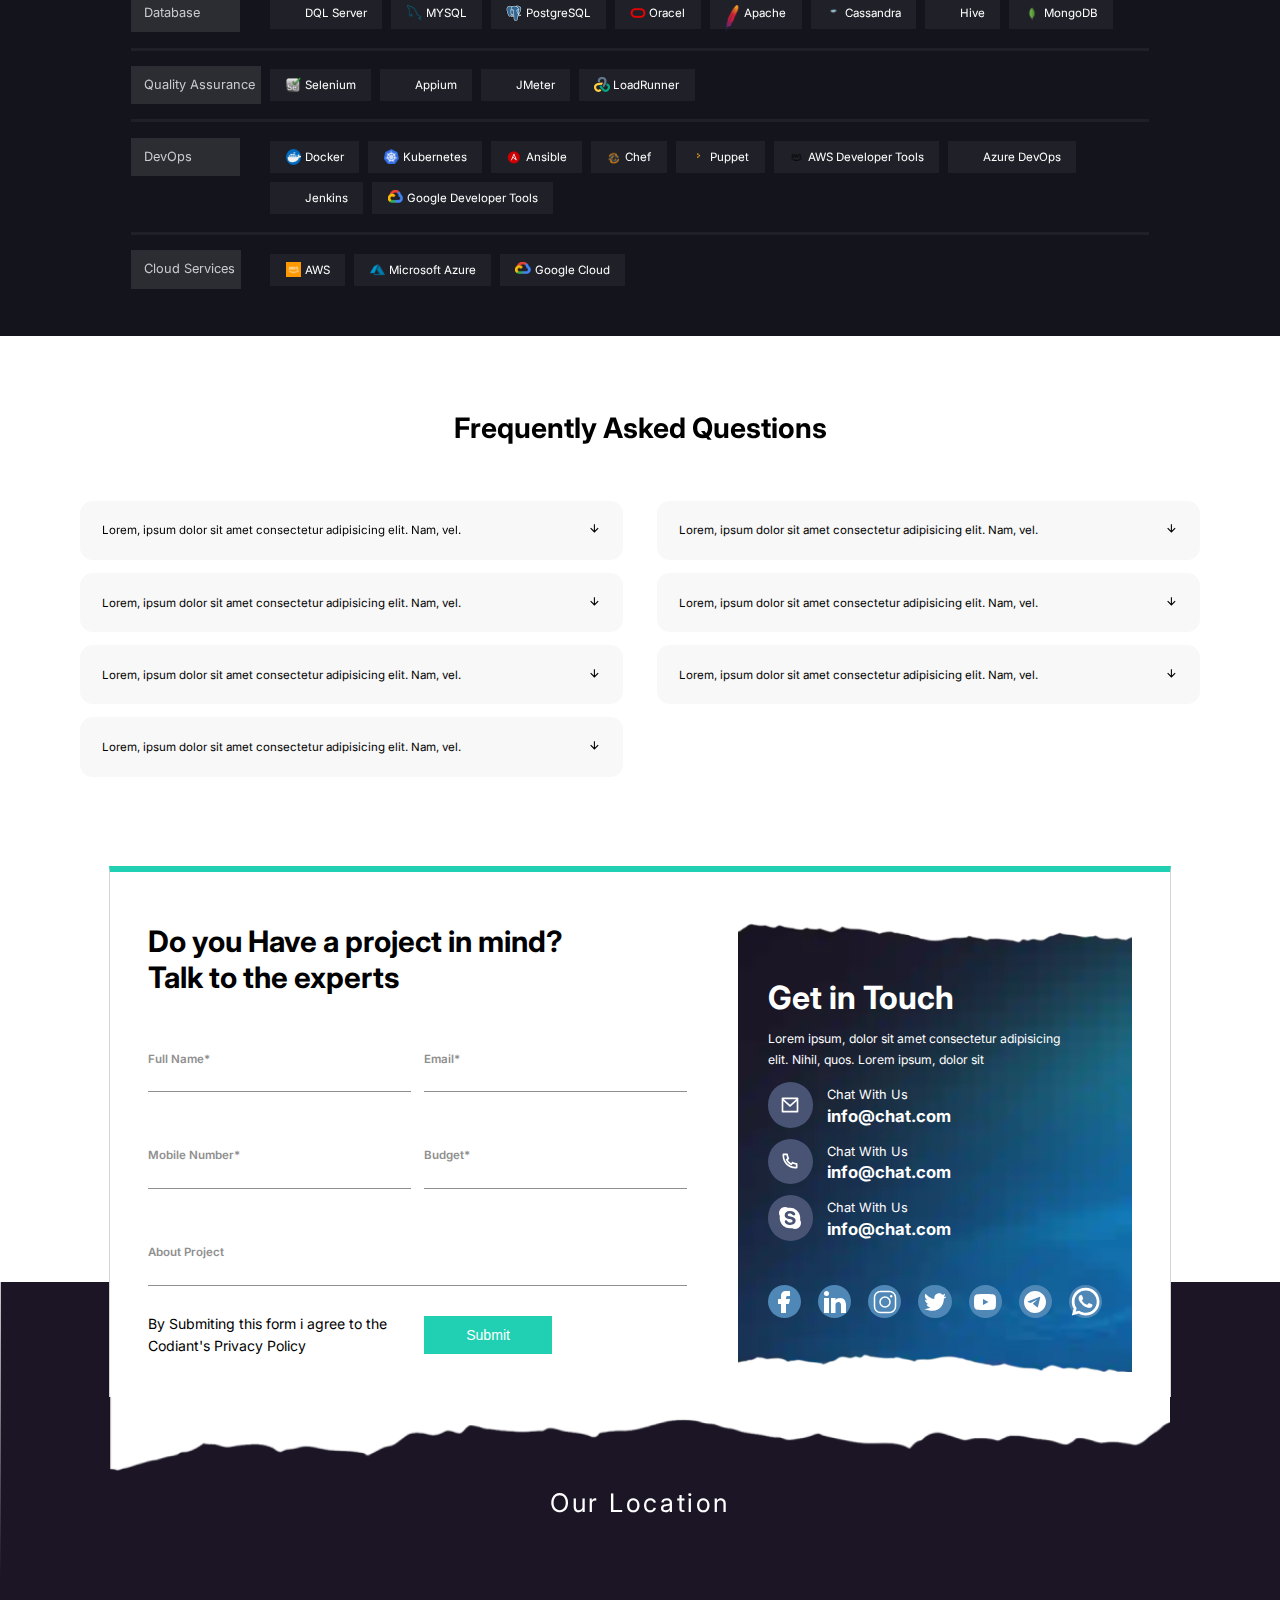
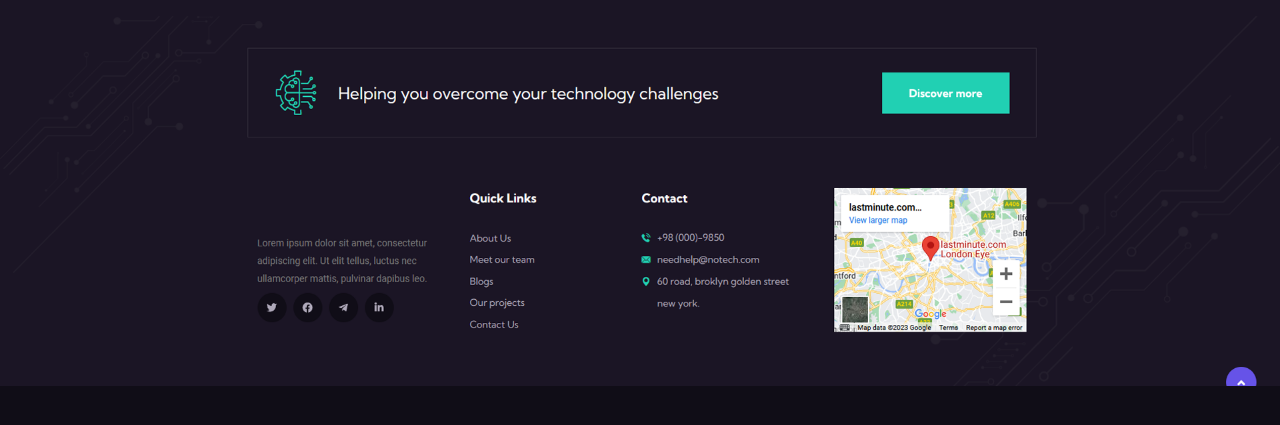
==== commit 3822277b: "deepak" ====
--- a/s-index.html
+++ b/s-index.html
@@ -131,25 +131,33 @@
             Software Development Partner </h2>
         <div class="section4-flex">
             <div class="section4-cards">
-                <div class="section4-icon"></div>
+                <div class="section4-icon">
+                    <img src="./image/logo/Layer 106.webp" alt="" width="100%" height="100%">
+                </div>
                 <strong>Engineering <br>Excellence</strong>
                 <p>Lorem ipsum dolor sit amet, consectetur adipisicing elit. Neque, odio. consectetur adipisicing elit.
                     Neque, odio.</p>
             </div>
             <div class="section4-cards">
-                <div class="section4-icon"></div>
+                <div class="section4-icon">
+                    <img src="./image/logo/Layer 106 (1).webp" alt="" width="100%" height="100%">
+                </div>
                 <strong>Futur-ready <br>Solutions</strong>
                 <p>Lorem ipsum dolor sit amet, consectetur adipisicing elit. Neque, odio. consectetur adipisicing elit.
                     Neque, odio.</p>
             </div>
             <div class="section4-cards">
-                <div class="section4-icon"></div>
+                <div class="section4-icon">
+                    <img src="./image/logo/Layer 106 (2).webp" alt="" width="100%" height="100%">
+                </div>
                 <strong>Timely Marketing</strong>
                 <p>Lorem ipsum dolor sit amet, consectetur adipisicing elit. Neque, odio. consectetur adipisicing elit.
                     Neque, odio.</p>
             </div>
             <div class="section4-cards">
-                <div class="section4-icon"></div>
+                <div class="section4-icon">
+                    <img src="./image/logo/Layer 106 (3).webp" alt="" width="100%" height="100%">
+                </div>
                 <strong>Smart Solutions</strong>
                 <p>Lorem ipsum dolor sit amet, consectetur adipisicing elit. Neque, odio. consectetur adipisicing elit.
                     Neque, odio.</p>
@@ -405,12 +413,12 @@
                     <div>Back-end </div>
                 </div>
                 <div class="tool-list">
-                    <div><span class="tech-icon"></span> .NET</div>
-                    <div><span class="tech-icon"></span> Java</div>
-                    <div><span class="tech-icon"></span> Python</div>
-                    <div><span class="tech-icon"></span> PHP</div>
-                    <div><span class="tech-icon"></span> NodeJS</div>
-                    <div><span class="tech-icon"></span> Golang</div>
+                    <div><span class="tech-icon"><img src="./image/logo/" alt=""></span> .NET</div>
+                    <div><span class="tech-icon"><img src="./image/logo/java (1).png" alt=""></span> Java</div>
+                    <div><span class="tech-icon"><img src="./image/logo/python.webp" alt=""></span> Python</div>
+                    <div><span class="tech-icon"><img src="./image/logo/php.webp" alt=""></span> PHP</div>
+                    <div><span class="tech-icon"><img src="./image/logo/nodejs-icon-svg.webp" alt=""></span> NodeJS</div>
+                    <div><span class="tech-icon"><img src="./image/logo/golang_official_logo_icon_169092 (1).webp" alt=""></span> Golang</div>
                 </div>
             </div>
             <div class="flex-tool">
@@ -418,14 +426,14 @@
                     <div>Front-end </div>
                 </div>
                 <div class="tool-list">
-                    <div><span class="tech-icon"></span> HTML5</div>
-                    <div><span class="tech-icon"></span> JavaScript</div>
-                    <div><span class="tech-icon"></span> CSS</div>
-                    <div><span class="tech-icon"></span> Angular</div>
-                    <div><span class="tech-icon"></span> ReactJS</div>
-                    <div><span class="tech-icon"></span> vuejs</div>
-                    <div><span class="tech-icon"></span> Ember JS</div>
-                    <div><span class="tech-icon"></span> Metear</div>
+                    <div><span class="tech-icon"><img src="./image/logo/html-5.webp" alt=""></span> HTML5</div>
+                    <div><span class="tech-icon"><img src="./image/logo/javascript_icon_130900.webp" alt=""></span> JavaScript</div>
+                    <div><span class="tech-icon"><img src="./image/logo/css-3.webp" alt=""></span> CSS</div>
+                    <div><span class="tech-icon"><img src="./image/logo/file_type_angular_icon_130754.webp" alt=""></span> Angular</div>
+                    <div><span class="tech-icon"><img src="./image/logo/react_icon_130845.webp" alt=""></span> ReactJS</div>
+                    <div><span class="tech-icon"><img src="./image/logo/vuejs_original_logo_icon_146304.webp" alt=""></span> vuejs</div>
+                    <div><span class="tech-icon"><img src="./image/logo/e-icon.webp" alt=""></span> Ember JS</div>
+                    <div><span class="tech-icon"><img src="./image/logo/meteor-js-icon.webp" alt=""></span> Metear</div>
                 </div>
             </div>
             <div class="flex-tool">
@@ -433,14 +441,14 @@
                     <div>Mobile</div>
                 </div>
                 <div class="tool-list">
-                    <div><span class="tech-icon"></span> C++</div>
-                    <div><span class="tech-icon"></span> C#</div>
-                    <div><span class="tech-icon"></span> Python</div>
-                    <div><span class="tech-icon"></span> Objective-C</div>
-                    <div><span class="tech-icon"></span> Swift</div>
-                    <div><span class="tech-icon"></span> Fluter</div>
-                    <div><span class="tech-icon"></span> Xamarin</div>
-                    <div><span class="tech-icon"></span> Ionic</div>
+                    <div><span class="tech-icon"><img src="./image/logo/c-.webp" alt=""></span> C++</div>
+                    <div><span class="tech-icon"><img src="./image/logo/c-sharp (1).webp" alt=""></span> C#</div>
+                    <div><span class="tech-icon"><img src="./image/logo/python.webp" alt=""></span> Python</div>
+                    <div><span class="tech-icon"><img src="./image/logo/apple_objectivec-icon-svg.webp" alt=""></span> Objective-C</div>
+                    <div><span class="tech-icon"><img src="./image/logo/swift.webp" alt=""></span> Swift</div>
+                    <div><span class="tech-icon"><img src="./image/logo/" alt=""></span> Fluter</div>
+                    <div><span class="tech-icon"><img src="./image/logo" alt=""></span> Xamarin</div>
+                    <div><span class="tech-icon"><img src="./image/logo" alt=""></span> Ionic</div>
                 </div>
             </div>
             <div class="flex-tool">
@@ -448,14 +456,14 @@
                     <div>Database</div>
                 </div>
                 <div class="tool-list">
-                    <div><span class="tech-icon"></span> DQL Server</div>
-                    <div><span class="tech-icon"></span> MYSQL</div>
-                    <div><span class="tech-icon"></span> PostgreSQL</div>
-                    <div><span class="tech-icon"></span> Oracel</div>
-                    <div><span class="tech-icon"></span> Apache</div>
-                    <div><span class="tech-icon"></span> Cassandra</div>
-                    <div><span class="tech-icon"></span> Hive</div>
-                    <div><span class="tech-icon"></span> MongoDB</div>
+                    <div><span class="tech-icon"><img src="./image/logo" alt=""></span> DQL Server</div>
+                    <div><span class="tech-icon"><img src="./image/logo/mysql.webp" alt=""></span> MYSQL</div>
+                    <div><span class="tech-icon"><img src="./image/logo/5968342.webp" alt=""></span> PostgreSQL</div>
+                    <div><span class="tech-icon"><img src="./image/logo/oracle-svg.webp" alt=""></span> Oracel</div>
+                    <div><span class="tech-icon"><img src="./image/logo/Apache_Feather_Logo.svg.webp" alt=""></span> Apache</div>
+                    <div><span class="tech-icon"><img src="./image/logo/eyes.webp" alt=""></span> Cassandra</div>
+                    <div><span class="tech-icon"><img src="./image/logo" alt=""></span> Hive</div>
+                    <div><span class="tech-icon"><img src="./image/logo/mongodb-icon-1-svg (1).webp" alt=""></span> MongoDB</div>
                 </div>
             </div>
             <div class="flex-tool">
@@ -463,23 +471,10 @@
                     <div>Quality Assurance</div>
                 </div>
                 <div class="tool-list">
-                    <div><span class="tech-icon"></span> Selenium</div>
-                    <div><span class="tech-icon"></span> Appium</div>
-                    <div><span class="tech-icon"></span> JMeter</div>
-                    <div><span class="tech-icon"></span> LoadRunner</div>
-                </div>
-            </div>
-            <div class="flex-tool">
-                <div class="tool-name">
-                    <div>Back-end </div>
-                </div>
-                <div class="tool-list">
-                    <div><span class="tech-icon"></span> .NET</div>
-                    <div><span class="tech-icon"></span> Java</div>
-                    <div><span class="tech-icon"></span> Python</div>
-                    <div><span class="tech-icon"></span> PHP</div>
-                    <div><span class="tech-icon"></span> NodeJS</div>
-                    <div><span class="tech-icon"></span> Golang</div>
+                    <div><span class="tech-icon"><img src="./image/logo/selenium-icon-2048x1986-3fr2ikf8.webp" alt=""></span> Selenium</div>
+                    <div><span class="tech-icon"><img src="./image/logo/a" alt=""></span> Appium</div>
+                    <div><span class="tech-icon"><img src="./image/logo" alt=""></span> JMeter</div>
+                    <div><span class="tech-icon"><img src="./image/logo/HPE_LoadRunner_logo.webp" alt=""></span> LoadRunner</div>
                 </div>
             </div>
             <div class="flex-tool">
@@ -487,15 +482,15 @@
                     <div>DevOps</div>
                 </div>
                 <div class="tool-list">
-                    <div><span class="tech-icon"></span> Docker</div>
-                    <div><span class="tech-icon"></span> Kubernetes</div>
-                    <div><span class="tech-icon"></span> Ansible</div>
-                    <div><span class="tech-icon"></span> Chef</div>
-                    <div><span class="tech-icon"></span> Puppet</div>
-                    <div><span class="tech-icon"></span> AWS Developer Tools</div>
-                    <div><span class="tech-icon"></span> Azure DevOps</div>
-                    <div><span class="tech-icon"></span> Jenkins</div>
-                    <div><span class="tech-icon"></span> Google Developer Tools</div>
+                    <div><span class="tech-icon"><img src="./image/logo/docker.webp" alt=""></span> Docker</div>
+                    <div><span class="tech-icon"><img src="./image/logo/kubernetes-icon.webp" alt=""></span> Kubernetes</div>
+                    <div><span class="tech-icon"><img src="./image/logo/icon-svg.webp" alt=""></span> Ansible</div>
+                    <div><span class="tech-icon"><img src="./image/logo/1200px-Chef_logo.svg.webp" alt=""></span> Chef</div>
+                    <div><span class="tech-icon"><img src="./image/logo/puppet (1).webp" alt=""></span> Puppet</div>
+                    <div><span class="tech-icon"><img src="./image/logo/png-transparent-aws-vector-brand-logos-icon (1).webp" alt=""></span> AWS Developer Tools</div>
+                    <div><span class="tech-icon"><img src="./image/logo" alt=""></span> Azure DevOps</div>
+                    <div><span class="tech-icon"><img src="./image/logo" alt=""></span> Jenkins</div>
+                    <div><span class="tech-icon"><img src="./image/logo/google-cloud-icon-2048x1646-7admxejz.webp" alt=""></span> Google Developer Tools</div>
                 </div>
             </div>
             <div class="flex-tool">
@@ -503,9 +498,9 @@
                     <div>Cloud Services</div>
                 </div>
                 <div class="tool-list">
-                    <div><span class="tech-icon"></span> AWS</div>
-                    <div><span class="tech-icon"></span> Microsoft Azure</div>
-                    <div><span class="tech-icon"></span> Google Cloud</div>
+                    <div><span class="tech-icon"><img src="./image/logo/general-awscloud-icon-512x512-tq2r4lgg.webp" alt=""></span> AWS</div>
+                    <div><span class="tech-icon"><img src="./image/logo/azure.webp" alt=""></span> Microsoft Azure</div>
+                    <div><span class="tech-icon"><img src="./image/logo/google-cloud-icon-2048x1646-7admxejz.webp" alt=""></span> Google Cloud</div>
                 </div>
             </div>
         </div>
@@ -611,7 +606,9 @@
                     <p>Lorem ipsum, dolor sit amet consectetur adipisicing elit. Nihil, quos. Lorem ipsum, dolor sit</p>
                     <div class="form-contact-flex">
                         <div class="form-contact-col">
-                            <div class="form-contact-icon">a</div>
+                            <div class="form-contact-icon">
+                                <svg xmlns="http://www.w3.org/2000/svg" style="width: 20px;" viewBox="0 0 24 24" fill="rgba(255,255,255,1)"><path d="M3 3H21C21.5523 3 22 3.44772 22 4V20C22 20.5523 21.5523 21 21 21H3C2.44772 21 2 20.5523 2 20V4C2 3.44772 2.44772 3 3 3ZM20 7.23792L12.0718 14.338L4 7.21594V19H20V7.23792ZM4.51146 5L12.0619 11.662L19.501 5H4.51146Z"></path></svg>
+                            </div>
                         </div>
                         <div class="form-contact-col">
                             <p>Chat With Us</p>
@@ -620,7 +617,9 @@
                     </div>
                     <div class="form-contact-flex">
                         <div class="form-contact-col">
-                            <div class="form-contact-icon">a</div>
+                            <div class="form-contact-icon">
+                                <svg xmlns="http://www.w3.org/2000/svg" style="width: 20px;"  viewBox="0 0 24 24" fill="rgba(255,255,255,1)"><path d="M9.36556 10.6821C10.302 12.3288 11.6712 13.698 13.3179 14.6344L14.2024 13.3961C14.4965 12.9845 15.0516 12.8573 15.4956 13.0998C16.9024 13.8683 18.4571 14.3353 20.0789 14.4637C20.599 14.5049 21 14.9389 21 15.4606V19.9234C21 20.4361 20.6122 20.8657 20.1022 20.9181C19.5723 20.9726 19.0377 21 18.5 21C9.93959 21 3 14.0604 3 5.5C3 4.96227 3.02742 4.42771 3.08189 3.89776C3.1343 3.38775 3.56394 3 4.07665 3H8.53942C9.0611 3 9.49513 3.40104 9.5363 3.92109C9.66467 5.54288 10.1317 7.09764 10.9002 8.50444C11.1427 8.9484 11.0155 9.50354 10.6039 9.79757L9.36556 10.6821ZM6.84425 10.0252L8.7442 8.66809C8.20547 7.50514 7.83628 6.27183 7.64727 5H5.00907C5.00303 5.16632 5 5.333 5 5.5C5 12.9558 11.0442 19 18.5 19C18.667 19 18.8337 18.997 19 18.9909V16.3527C17.7282 16.1637 16.4949 15.7945 15.3319 15.2558L13.9748 17.1558C13.4258 16.9425 12.8956 16.6915 12.3874 16.4061L12.3293 16.373C10.3697 15.2587 8.74134 13.6303 7.627 11.6707L7.59394 11.6126C7.30849 11.1044 7.05754 10.5742 6.84425 10.0252Z"></path></svg>
+                            </div>
                         </div>
                         <div class="form-contact-col">
                             <p>Chat With Us</p>
@@ -629,7 +628,9 @@
                     </div>
                     <div class="form-contact-flex">
                         <div class="form-contact-col">
-                            <div class="form-contact-icon">a</div>
+                            <div class="form-contact-icon">
+                                <svg xmlns="http://www.w3.org/2000/svg" fill="none" viewBox="0 0 24 24" height="24" width="24" id="Skype-Logo-1--Streamline-Logos"><desc>Skype Logo 1 Streamline Icon: https://streamlinehq.com</desc><path fill="#ffffff" fill-rule="evenodd" d="M13.726 22.167c0.12 -0.02 0.242 0 0.348 0.06a5.93 5.93 0 0 0 2.932 0.771 6.027 6.027 0 0 0 5.185 -9.035 0.523 0.523 0 0 1 -0.064 -0.343c0.556 -3.521 -0.763 -7.172 -3.488 -9.487a10.328 10.328 0 0 0 -8.354 -2.294 0.52 0.52 0 0 1 -0.346 -0.062 5.938 5.938 0 0 0 -2.95 -0.779 6.026 6.026 0 0 0 -5.194 9.017 0.528 0.528 0 0 1 0.062 0.344c-0.571 3.536 0.754 7.21 3.495 9.53a10.328 10.328 0 0 0 8.374 2.278Zm-1.63 -17.154c3.162 0.183 5.013 1.583 5.192 2.887 0.12 0.843 -0.606 1.599 -1.453 1.515 -0.619 0 -0.997 -0.359 -1.426 -0.766 -0.563 -0.534 -1.215 -1.152 -2.612 -1.152 -1.11 0 -2.048 0.464 -2.048 1.47 0 0.846 1.278 1.153 2.805 1.521 2.267 0.546 5.083 1.223 5.083 3.989 0 2.668 -2.126 4.416 -5.296 4.416 -2.791 0 -5.597 -1.271 -5.583 -3.46a1.24 1.24 0 0 1 1.147 -1.266c0.727 0 1.13 0.48 1.579 1.015 0.567 0.675 1.208 1.44 2.668 1.44 1.835 0 2.465 -1.005 2.465 -1.709 0 -1.068 -1.41 -1.409 -3.043 -1.804 -2.238 -0.542 -4.892 -1.184 -4.892 -3.939 -0.007 -2.574 2.102 -4.352 5.415 -4.157Z" clip-rule="evenodd" stroke-width="1"></path></svg>
+                            </div>
                         </div>
                         <div class="form-contact-col">
                             <p>Chat With Us</p>
@@ -638,13 +639,27 @@
                     </div>
 
                     <div class="form-contact-social-icon">
-                        <div class="form-contact-social-icon-item">a</div>
-                        <div class="form-contact-social-icon-item">a</div>
-                        <div class="form-contact-social-icon-item">a</div>
-                        <div class="form-contact-social-icon-item">a</div>
-                        <div class="form-contact-social-icon-item">a</div>
-                        <div class="form-contact-social-icon-item">a</div>
-                        <div class="form-contact-social-icon-item">a</div>
+                        <div class="form-contact-social-icon-item">
+                            <svg xmlns="http://www.w3.org/2000/svg" fill="none" viewBox="0 0 24 24" height="24" width="24" id="Facebook-Logo-2--Streamline-Logos"><desc>Facebook Logo 2 Streamline Icon: https://streamlinehq.com</desc><path fill="#ffffff" d="M13.5 1A4.5 4.5 0 0 0 9 5.5V9H6.5a0.5 0.5 0 0 0 -0.5 0.5v4a0.5 0.5 0 0 0 0.5 0.5H9v8.5a0.5 0.5 0 0 0 0.5 0.5h4a0.5 0.5 0 0 0 0.5 -0.5V14h2.5a0.5 0.5 0 0 0 0.485 -0.379l1 -4A0.5 0.5 0 0 0 17.5 9H14V7.5A1.5 1.5 0 0 1 15.5 6h2a0.5 0.5 0 0 0 0.5 -0.5v-4a0.5 0.5 0 0 0 -0.5 -0.5h-4Z" stroke-width="1"></path></svg>
+                        </div>
+                        <div class="form-contact-social-icon-item">
+                            <svg xmlns="http://www.w3.org/2000/svg" fill="none" viewBox="0 0 24 24" height="24" width="24" id="Linkedin-Logo--Streamline-Logos"><desc>Linkedin Logo Streamline Icon: https://streamlinehq.com</desc><path fill="#ffffff" fill-rule="evenodd" d="M3.5 6a2.5 2.5 0 1 0 0 -5 2.5 2.5 0 0 0 0 5ZM6 23V8H1v15h5ZM8 8h4.5v1.946C13.216 9.005 14.746 8 17.5 8c4.33 0 5.5 4.32 5.5 7v8h-5v-8c0 -1 -0.5 -3 -2.5 -3 -1.42 0 -2.42 1.008 -3 1.951V23H8V8Z" clip-rule="evenodd" stroke-width="1"></path></svg>
+                        </div>
+                        <div class="form-contact-social-icon-item">
+                            <svg xmlns="http://www.w3.org/2000/svg" fill="none" viewBox="0 0 24 24" height="24" width="24" id="Instagram-Logo-2--Streamline-Logos"><desc>Instagram Logo 2 Streamline Icon: https://streamlinehq.com</desc><path fill="#ffffff" fill-rule="evenodd" d="M7.5 0.75A6.75 6.75 0 0 0 0.75 7.5v9a6.75 6.75 0 0 0 6.75 6.75h9a6.75 6.75 0 0 0 6.75 -6.75v-9A6.75 6.75 0 0 0 16.5 0.75h-9ZM2.25 7.5c0 -2.9 2.35 -5.25 5.25 -5.25h9c2.9 0 5.25 2.35 5.25 5.25v9c0 2.9 -2.35 5.25 -5.25 5.25h-9a5.25 5.25 0 0 1 -5.25 -5.25v-9ZM19.5 6.25a1.25 1.25 0 1 1 -2.5 0 1.25 1.25 0 0 1 2.5 0ZM12 7.75a4.25 4.25 0 1 0 0 8.5 4.25 4.25 0 0 0 0 -8.5ZM6.25 12a5.75 5.75 0 1 1 11.5 0 5.75 5.75 0 0 1 -11.5 0Z" clip-rule="evenodd" stroke-width="1"></path></svg>
+                        </div>
+                        <div class="form-contact-social-icon-item">
+                            <svg xmlns="http://www.w3.org/2000/svg" fill="none" viewBox="0 0 24 24" height="24" width="24" id="Twitter-Logo-1--Streamline-Logos"><desc>Twitter Logo 1 Streamline Icon: https://streamlinehq.com</desc><path fill="#ffffff" d="M1 19c15.617 6.062 20.038 -5.025 19.905 -10.5C22.173 8.156 23 7.292 23 6.406c-1.048 0.55 -1.595 0.394 -2.119 0 1.128 -0.768 1.071 -1.863 1.071 -2.619 -0.527 0.277 -1.503 0.96 -2.619 1.048 -0.745 -1.166 -2.619 -2.095 -5.238 -1.048 -2.619 1.048 -3.143 3.842 -2.619 5.238 -3.352 0 -7.333 -3.492 -8.905 -5.238 -1.883 2.688 0.5 5.353 1.572 6.286 -0.715 0.214 -1.572 0 -2.095 -0.524 0 2.991 2.619 4.19 3.666 4.715H3.62c0 2.095 2.444 2.968 3.667 3.142 -0.838 0.838 -4.215 1.596 -6.286 1.596Z" stroke-width="1"></path></svg>
+                        </div>
+                        <div class="form-contact-social-icon-item">
+                            <svg xmlns="http://www.w3.org/2000/svg" fill="none" viewBox="0 0 24 24" height="24" width="24" id="Youtube-Clip-Logo--Streamline-Logos"><desc>Youtube Clip Logo Streamline Icon: https://streamlinehq.com</desc><path fill="#ffffff" fill-rule="evenodd" d="M1.172 7.693A55.991 55.991 0 0 0 1 12c0 1.632 0.08 3.167 0.182 4.44 0.146 1.817 1.531 3.206 3.318 3.33 1.794 0.125 4.305 0.23 7.5 0.23 3.195 0 5.706 -0.105 7.5 -0.23 1.787 -0.124 3.172 -1.513 3.318 -3.33 0.102 -1.273 0.182 -2.808 0.182 -4.44 0 -1.576 -0.074 -3.06 -0.172 -4.307a3.727 3.727 0 0 0 -3.46 -3.46C17.59 4.107 15.164 4 12 4c-3.164 0 -5.591 0.107 -7.368 0.233a3.727 3.727 0 0 0 -3.46 3.46ZM15.5 12 10 9v6l5.5 -3Z" clip-rule="evenodd" stroke-width="1"></path></svg>
+                        </div>
+                        <div class="form-contact-social-icon-item">
+                            <svg xmlns="http://www.w3.org/2000/svg" fill="none" viewBox="0 0 24 24" height="24" width="24" id="Telegram-Logo-2--Streamline-Logos"><desc>Telegram Logo 2 Streamline Icon: https://streamlinehq.com</desc><path fill="#ffffff" fill-rule="evenodd" d="M12 23c6.075 0 11 -4.925 11 -11S18.075 1 12 1 1 5.925 1 12s4.925 11 11 11ZM4.644 11.44a0.255 0.255 0 0 0 -0.162 0.235c0 0.102 0.067 0.198 0.162 0.234l2.987 1.09 6.154 -3.177a0.154 0.154 0 0 1 0.19 0.05 0.154 0.154 0 0 1 -0.022 0.195l-4.142 3.715 4.641 3.737c0.067 0.048 0.157 0.06 0.234 0.032a0.254 0.254 0 0 0 0.156 -0.177L17.3 7.036a0.254 0.254 0 0 0 -0.078 -0.246 0.254 0.254 0 0 0 -0.254 -0.046L4.644 11.44Z" clip-rule="evenodd" stroke-width="1"></path></svg>
+                        </div>
+                        <div class="form-contact-social-icon-item">
+                            <svg xmlns="http://www.w3.org/2000/svg" viewBox="0 0 24 24" fill="rgba(255,255,255,1)"><path d="M7.25361 18.4944L7.97834 18.917C9.18909 19.623 10.5651 20 12.001 20C16.4193 20 20.001 16.4183 20.001 12C20.001 7.58172 16.4193 4 12.001 4C7.5827 4 4.00098 7.58172 4.00098 12C4.00098 13.4363 4.37821 14.8128 5.08466 16.0238L5.50704 16.7478L4.85355 19.1494L7.25361 18.4944ZM2.00516 22L3.35712 17.0315C2.49494 15.5536 2.00098 13.8345 2.00098 12C2.00098 6.47715 6.47813 2 12.001 2C17.5238 2 22.001 6.47715 22.001 12C22.001 17.5228 17.5238 22 12.001 22C10.1671 22 8.44851 21.5064 6.97086 20.6447L2.00516 22ZM8.39232 7.30833C8.5262 7.29892 8.66053 7.29748 8.79459 7.30402C8.84875 7.30758 8.90265 7.31384 8.95659 7.32007C9.11585 7.33846 9.29098 7.43545 9.34986 7.56894C9.64818 8.24536 9.93764 8.92565 10.2182 9.60963C10.2801 9.76062 10.2428 9.95633 10.125 10.1457C10.0652 10.2428 9.97128 10.379 9.86248 10.5183C9.74939 10.663 9.50599 10.9291 9.50599 10.9291C9.50599 10.9291 9.40738 11.0473 9.44455 11.1944C9.45903 11.25 9.50521 11.331 9.54708 11.3991C9.57027 11.4368 9.5918 11.4705 9.60577 11.4938C9.86169 11.9211 10.2057 12.3543 10.6259 12.7616C10.7463 12.8783 10.8631 12.9974 10.9887 13.108C11.457 13.5209 11.9868 13.8583 12.559 14.1082L12.5641 14.1105C12.6486 14.1469 12.692 14.1668 12.8157 14.2193C12.8781 14.2457 12.9419 14.2685 13.0074 14.2858C13.0311 14.292 13.0554 14.2955 13.0798 14.2972C13.2415 14.3069 13.335 14.2032 13.3749 14.1555C14.0984 13.279 14.1646 13.2218 14.1696 13.2222V13.2238C14.2647 13.1236 14.4142 13.0888 14.5476 13.097C14.6085 13.1007 14.6691 13.1124 14.7245 13.1377C15.2563 13.3803 16.1258 13.7587 16.1258 13.7587L16.7073 14.0201C16.8047 14.0671 16.8936 14.1778 16.8979 14.2854C16.9005 14.3523 16.9077 14.4603 16.8838 14.6579C16.8525 14.9166 16.7738 15.2281 16.6956 15.3913C16.6406 15.5058 16.5694 15.6074 16.4866 15.6934C16.3743 15.81 16.2909 15.8808 16.1559 15.9814C16.0737 16.0426 16.0311 16.0714 16.0311 16.0714C15.8922 16.159 15.8139 16.2028 15.6484 16.2909C15.391 16.428 15.1066 16.5068 14.8153 16.5218C14.6296 16.5313 14.4444 16.5447 14.2589 16.5347C14.2507 16.5342 13.6907 16.4482 13.6907 16.4482C12.2688 16.0742 10.9538 15.3736 9.85034 14.402C9.62473 14.2034 9.4155 13.9885 9.20194 13.7759C8.31288 12.8908 7.63982 11.9364 7.23169 11.0336C7.03043 10.5884 6.90299 10.1116 6.90098 9.62098C6.89729 9.01405 7.09599 8.4232 7.46569 7.94186C7.53857 7.84697 7.60774 7.74855 7.72709 7.63586C7.85348 7.51651 7.93392 7.45244 8.02057 7.40811C8.13607 7.34902 8.26293 7.31742 8.39232 7.30833Z"></path></svg>
+                        </div>
                     </div>
 
 
--- a/s-index.css
+++ b/s-index.css
@@ -323,7 +323,11 @@
     /* height: ; */
     margin-bottom: 5%;
     border-radius: 50%;
-    background-color: #012442;
+}
+.section4-icon img{
+    width: 100%;
+    /* height: 100%; */
+    object-fit: contain;
 }
 .section4-cards{
     width: 18.23vw;
@@ -332,6 +336,13 @@
     border-radius: 3px;
     padding: 2.5% 2%;
 }
+.section4-cards:first-child .section4-icon{background-color: #e6fbff;}
+.section4-cards:nth-child(2) .section4-icon{background-color: #fdebec;}
+.section4-cards:nth-child(3) .section4-icon{background-color: #ecf8f2;}
+.section4-cards:last-child .section4-icon{background-color: #f1edf7;}
+
+
+
 .section4-cards strong{
     font-size: 1.7vw;
 }
@@ -620,10 +631,16 @@
 }
 .tech-icon{
     display: block;
-    width: 1.82vw;
-    height: 1.82vw ;
-    background-color: #3838b5;
-    border-radius: 50%;
+    width: 1.2vw;
+    height: 1.2vw ;
+    margin: 0;
+    padding: 0;
+}
+.tech-icon img{
+    width: 100%;
+    object-fit: contain;
+    margin: 0 0 .7vw 0;
+    padding: 0;
 }
 .second-faq{
     width: 87.5%;
@@ -742,7 +759,7 @@
 .form-contact-icon{
     width: 3.54vw;
     height: 3.54vw;
-    background-color: #773ed3;
+    background-color: #495475;
     border-radius: 50%;
     display: grid;
     place-items: center;
@@ -758,7 +775,7 @@
     width: 2.6vw;
     height: 2.6vw;
     border-radius: 50%;
-    background-color: rgba(255, 255, 255, 0.533);
+    background-color: #4f88b7;
     align-self: flex-end;
     margin-top: 10%;
     display: grid;
@@ -810,7 +827,11 @@
     width: 100%;
     height:58vw;
     padding: 5%;
-    background-color: #1B1525;
+    /* background-color: #1B1525; */
+    background-image: url('./image/footer-back.png');
+    background-position: bottom;
+    background-repeat: no-repeat;
+    background-size: 100% 100%;
     z-index: -1;
     position: relative;
 }
@@ -833,4 +854,5 @@
     position: absolute;
     bottom: 0;
     left: 0;
-}
+    z-index: -1;
+}
